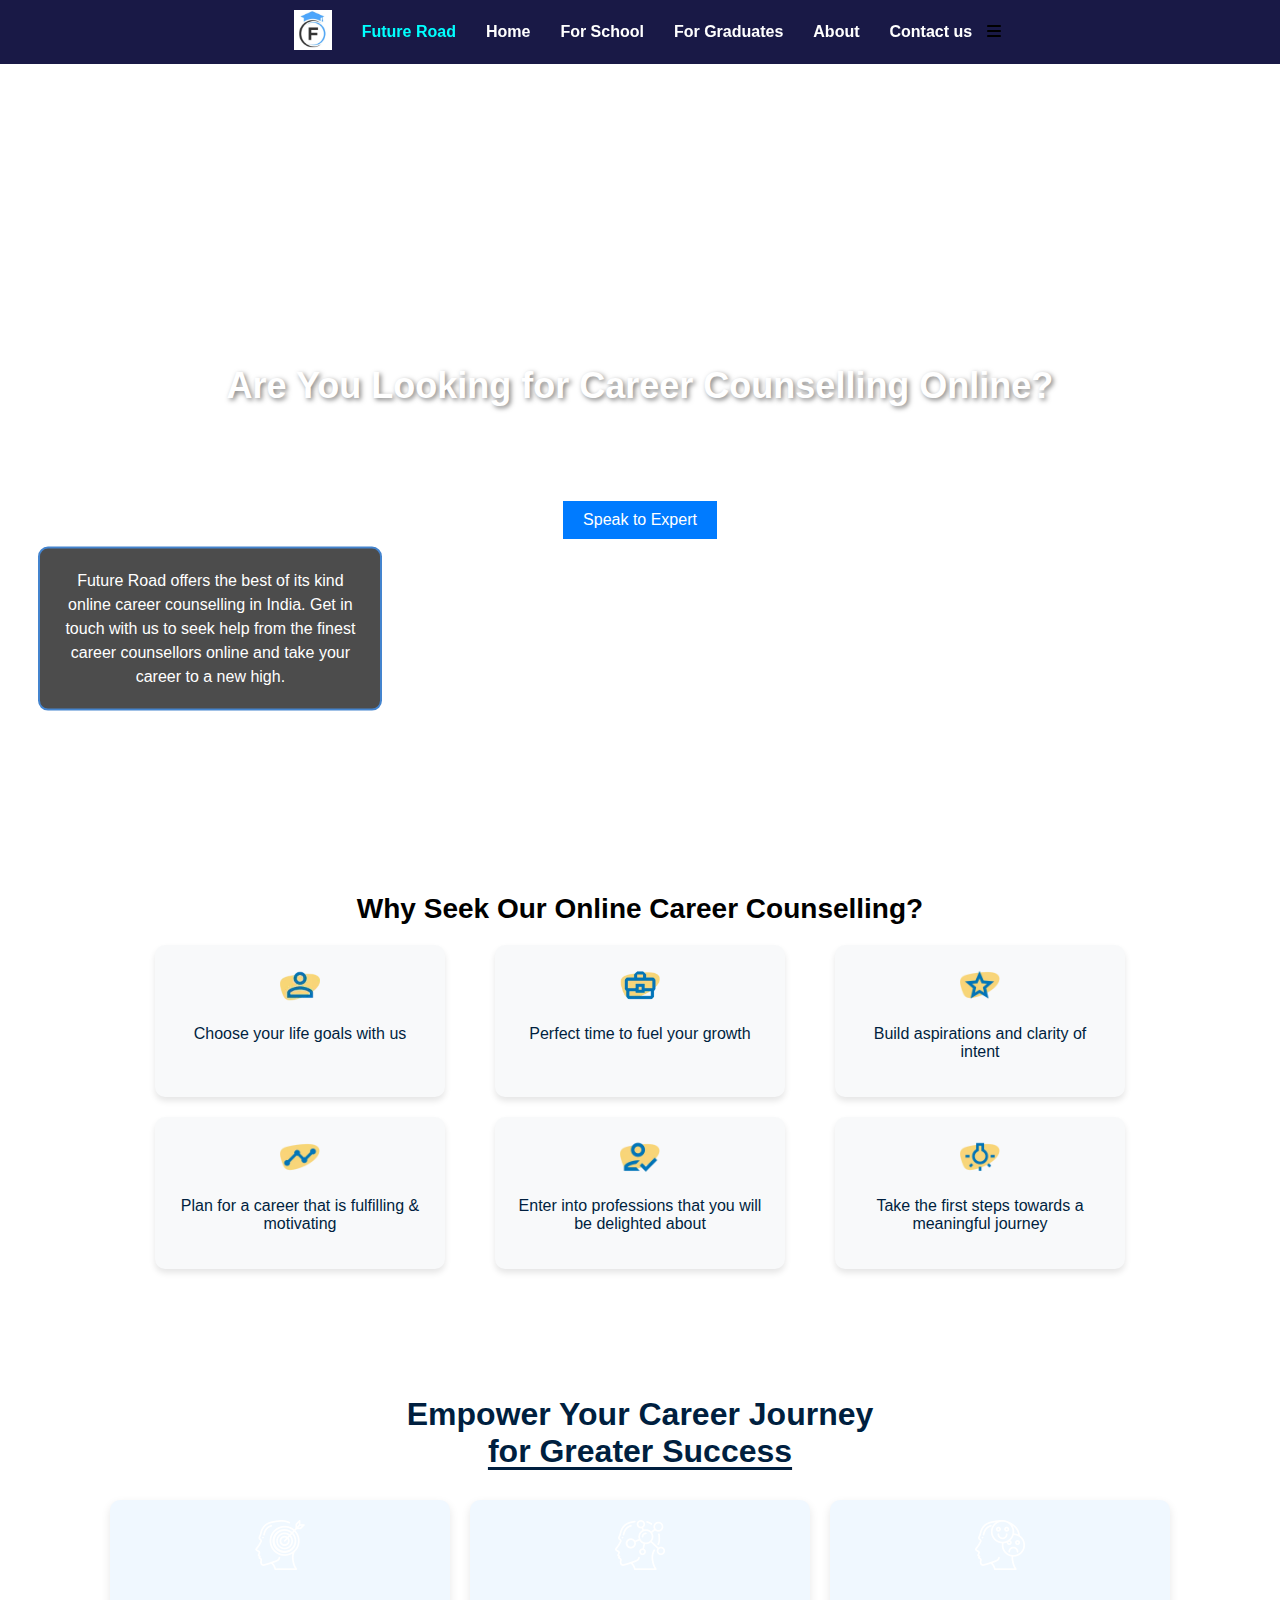
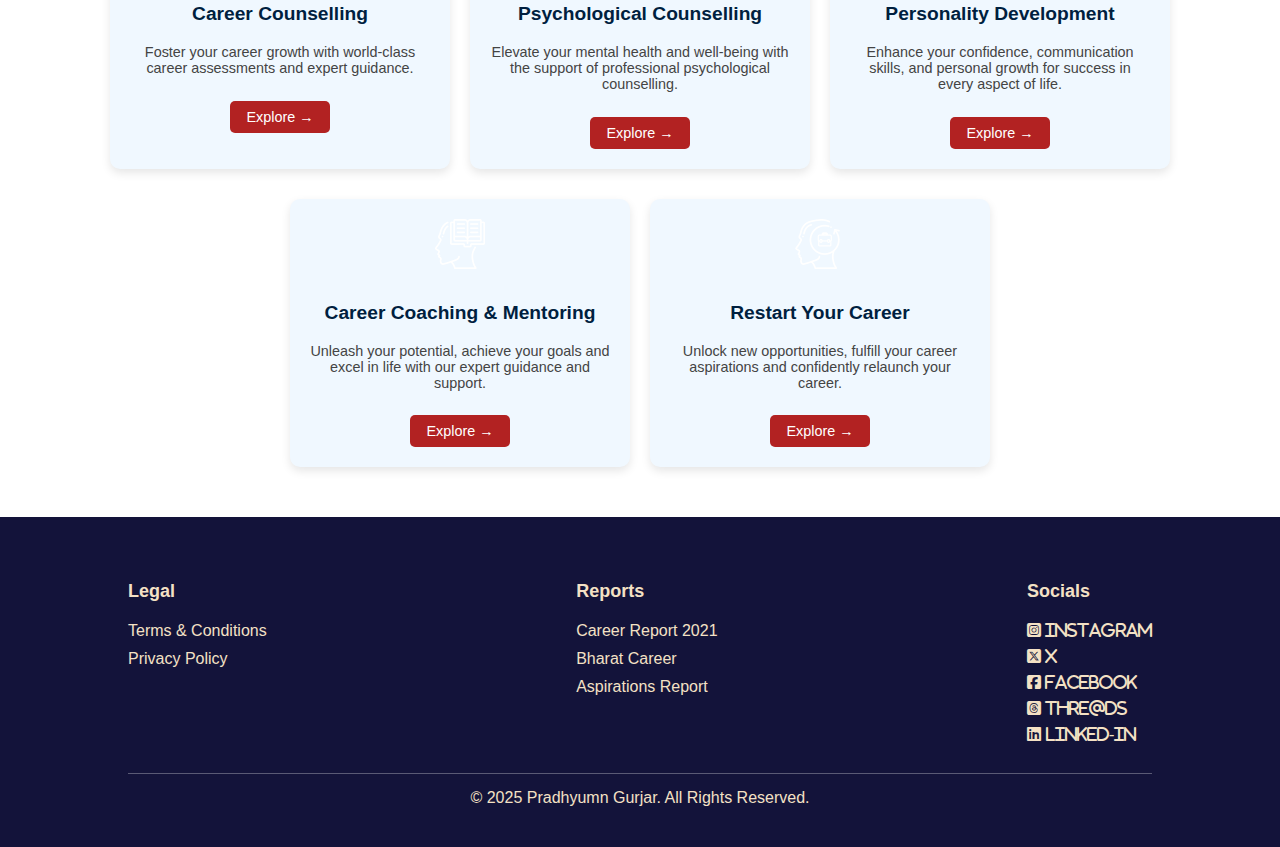
==== index.html @ 60a241d2 "updated for media query" ====
<!-- Homepage.html -->
<!DOCTYPE html>
<html lang="en">
<head>
    <meta charset="UTF-8">
    <meta name="viewport" content="width=device-width, initial-scale=1.0">
    <title>Home</title>
    <link rel="stylesheet" href="index.css">
    <link rel="stylesheet" href="https://cdnjs.cloudflare.com/ajax/libs/font-awesome/6.7.2/css/all.min.css" integrity="sha512-Evv84Mr4kqVGRNSgIGL/F/aIDqQb7xQ2vcrdIwxfjThSH8CSR7PBEakCr51Ck+w+/U6swU2Im1vVX0SVk9ABhg==" crossorigin="anonymous" referrerpolicy="no-referrer" />
  
</head>
<body>
    <header>
    <nav>
        <ul class="nav-links">
            <li><img src="./logo.png" alt="logo" style="height: 40px;"></li>
            <li style="color: cyan; font-weight: 600;">Future Road</li>
            <li><a href="index.html">Home</a></li>
            <li><a href="For_School.html">For School</a></li>
            <li><a href="For_Graduates.html">For Graduates</a></li>
            <li><a href="About.html">About</a></li>
            <li><a href="./Contact_us.html">Contact us</a></li>
            <div class="special label">
                <i class="fa-solid fa-bars"></i>
        
            </div>
            <!-- <li style="color: yellow;"><a href="./Enquiry.html">Enquiry</a></li> -->
        </ul>
    </nav>
</header>

<main>
    <div class="hero">
        <div>
            <h1>Are You Looking for Career Counselling Online?</h1>
            <p>Get in touch with expert career counselors and take your career to the next level.</p>
            <button>Speak to Expert</button>
            <div class="d1">Future Road offers the best of its kind online career counselling in India. Get in touch with us to seek help from the finest career counsellors online and take your career to a new high.</div>
        </div>
        </div>

    </div>
    <div class="features">
        <h2>Why Seek Our Online Career Counselling?</h2>
    
        <div class="F1">
            <div class="row">
                <div class="feature" >
                    <img src="./goal.webp" alt="career goal" style="height: 40px;" >
                    <p>Choose your life goals with us</p>
                </div>
                <div class="feature">
                    <img src="./fuel.webp" alt="fuel" style="height: 40px;">
                    <p>Perfect time to fuel your growth</p>
                </div>
                <div class="feature">
                    <img src="./aspirations.webp" alt="aspirations" style="height: 40px;">
                    <p>Build aspirations and clarity of intent</p>
                </div>
            </div>
            <div class="row">
                <div class="feature">
                    <img src="./plan.webp" alt="career plan" style="height: 40px;">
                    <p>Plan for a career that is fulfilling & motivating</p>
                </div>
                <div class="feature">
                    <img src="./profession.webp" alt="profession" style="height: 40px;">
                    <p>Enter into professions that you will be delighted about</p>
                </div>
                <div class="feature">
                    <img src="./light.webp" alt="light" style="height: 40px;">
                    <p>Take the first steps towards a meaningful journey</p>
                </div>
            </div>
        </div>
        
            
        </div>        
    </div>
    <div class="career-section">
        <h2>Empower Your Career Journey <br> <span>for Greater Success</span></h2>
    
        <div class="career-cards">
            <div class="card">
                <img src="./counsel.webp" alt="Career Counselling">
                <h3>Career Counselling</h3>
                <p>Foster your career growth with world-class career assessments and expert guidance.</p>
                <button>Explore →</button>
            </div>
            <div class="card">
                <img src="./Pschyo.webp" alt="Psychological Counselling">
                <h3>Psychological Counselling</h3>
                <p>Elevate your mental health and well-being with the support of professional psychological counselling.</p>
                <button>Explore →</button>
            </div>
            <div class="card">
                <img src="./personality.webp" alt="Personality Development">
                <h3>Personality Development</h3>
                <p>Enhance your confidence, communication skills, and personal growth for success in every aspect of life.</p>
                <button>Explore →</button>
            </div>
        </div>
    
        <div class="career-cards">
            <div class="card">
                <img src="./coaching.webp" alt="Career Coaching & Mentoring">
                <h3>Career Coaching & Mentoring</h3>
                <p>Unleash your potential, achieve your goals and excel in life with our expert guidance and support.</p>
                <button>Explore →</button>
            </div>
            <div class="card">
                <img src="./Restart.webp" alt="Restart Your Career">
                <h3>Restart Your Career</h3>
                <p>Unlock new opportunities, fulfill your career aspirations and confidently relaunch your career.</p>
                <button>Explore →</button>
            </div>
        </div>
    </div>
    
</main>
<!-- footer -->
<footer>
    <footer class="footer">
        <div class="footer-container">
            <div class="footer-section">
                <h4>Legal</h4>
                <a href="#">Terms & Conditions</a>
                <a href="#">Privacy Policy</a>
            </div>
            <div class="footer-section">
                <h4>Reports</h4>
                <a href="#">Career Report 2021</a>
                <a href="#">Bharat Career</a>
                <a href="#">Aspirations Report</a>
            </div>
            <div class="footer-section">
                <h4>Socials</h4>
                <div class="social-icons">
                    <i class="fa-brands fa-square-instagram" ><a href="https://www.instagram.com"> Instagram</a></i>           
                        <i class="fa-brands fa-square-x-twitter"> <a href="https://x.com"> X</a></i>
                        <i class="fa-brands fa-square-facebook">  <a href="https://www.facebook.com"> Facebook</a></i>        
                        <i class="fa-brands fa-square-threads">  <a href="https://www.threads.net"> Thre@ds</a></i> 
                        <i class="fa-brands fa-linkedin"> <a href="https://www.linkedin.com"> Linked-in</a></i>
                </div>
            </div>
        </div>
        
        <div class="footer-copyright">
            © 2025 Pradhyumn Gurjar. All Rights Reserved.
        </div>
    
    </footer>
</body>
</html>
---- index.css ----
body {
    margin: 0;
    font-family: Arial, sans-serif;
    overflow-x: hidden;
}
nav {
    background: rgba(0, 0, 50, 0.9);
    padding: 10px 0;
    position: fixed;
    top: 0;
    width: 100%;
    z-index: 1000;
}
.nav-links {
    display: flex;
    justify-content: center;
    align-items: center;
    list-style: none;
    padding: 0;
    margin: 0;
}
.nav-links li {
    margin: 0 15px;
}
.nav-links li a {
    color: white;
    text-decoration: none;
    font-weight: bold;
    transition: 0.3s;
}
.nav-links li a:hover {
    color: cyan;
}
.hero {
    position: relative;
    background: url('./front.jpg') no-repeat center center/cover;
    height: 80vh;
    display: flex;
    align-items: center;
    justify-content: center;
    color: white;
    text-align: center;
    padding: 20px;
    margin-top: 60px;
}
.hero h1 {
    font-size: 36px;
    text-shadow: 2px 2px 5px rgba(0, 0, 0, 0.5);
}
.hero p {
    font-size: 18px;
    max-width: 600px;
}
.hero button {
    background-color: #007bff;
    color: white;
    padding: 10px 20px;
    border: none;
    cursor: pointer;
    font-size: 16px;
    margin-top: 10px;
    transition: 0.3s;
}
.hero button:hover {
    background-color: #339c5f;
}

.d1{
    position: absolute;
    z-index: 1;
            left: 3%;
            top: 50%;
            transform: translateY(65%);
            width: 300px;
            background: rgba(0, 0, 0, 0.7);
            color: white;
            padding: 20px;
            border-radius: 10px;
            border: 2px solid rgb(68, 132, 206);
            text-align: center;
            font-size: 16px;
            line-height: 1.5;
}
.features {
    text-align: center;
    padding: 50px 20px;
}
.features h2 {
    font-size: 28px;
    margin-bottom: 20px;
}
.features .feature-items {
    display: flex;
    justify-content: center;
    gap: 20px;
    flex-wrap: wrap;
}
.features .feature {
    width: 250px;
    padding: 20px;
    border-radius: 10px;
    background: #f8f9fa;
    box-shadow: 0px 4px 6px rgba(0, 0, 0, 0.1);
    transition: transform 0.3s;
}
.features .feature:hover {
    transform: scale(1.05);
}

.F1 {
    display: flex;
    justify-content: space-evenly;
    flex-direction: column;
    align-items: center;
    gap: 20px;
    background: white;
    top: auto;
}

.row {
    display: flex;
    justify-content: center;
    gap: 50px; /* Adjust spacing between items */
}

.feature {
    text-align: center;
    max-width: 250px; /* Prevents too wide content */
    color: #001F3F;
}
.career-section {
    text-align: center;
    padding: 50px 20px;
}

.career-section h2 {
    font-size: 2rem;
    font-weight: bold;
    color: #001F3F;
}

.career-section h2 span {
    text-decoration: underline;
    text-decoration-thickness: 3px;
    text-underline-offset: 5px;
    color: #001F3F;
}

.career-cards {
    display: flex;
    justify-content: center;
    gap: 20px;
    margin-top: 30px;
}

.card {
    background-color: #F0F8FF;
    padding: 20px;
    width: 300px;
    text-align: center;
    border-radius: 10px;
    box-shadow: 0px 4px 10px rgba(0, 0, 0, 0.1);
}

.card img {
    height: 50px;
    margin-bottom: 10px;
    color: #001F3F;
}

.card h3 {
    font-size: 1.2rem;
    font-weight: bold;
    color: #001F3F;
}

.card p {
    font-size: 0.9rem;
    color: #444;
}

.card button {
    background-color: #B22222;
    color: white;
    padding: 8px 16px;
    border: none;
    border-radius: 5px;
    margin-top: 10px;
    cursor: pointer;
    font-size: 0.9rem;
}

.card button:hover {
    background-color: #8B0000;
}




.footer {
    background-color: #13133a;
    color: #f4e1c5;
    padding: 40px 10%;
    font-size: 16px;
    display: flex;
    flex-direction: column;
    justify-content: space-between; /* Ensures proper spacing */
    min-height: 250px; /* Adjust as needed */
}

.footer-container {
    display: flex;
    justify-content: space-between;
    align-items: flex-start;
}

.footer-section {
    display: flex;
    flex-direction: column;
    gap: 10px;
}

.footer-section h4 {
    font-size: 18px;
    font-weight: bold;
    margin-bottom: 10px;
}

.footer-section a {
    text-decoration: none;
    color: #f4e1c5;
}

.footer-section a:hover {
    text-decoration: underline;
}

/* Social Icons Styling */
.social-icons {
    display: flex;
    flex-direction: column;
    gap: 10px;
}

.social-icons img {
    width: 25px;
    height: 25px;
    filter: brightness(0) invert(1);
}

/* Fix for Copyright Alignment */
.footer-copyright {
    text-align: center;
    margin-top: auto; /* Pushes it to the bottom */
    padding-top: 15px;
    border-top: 1px solid rgba(255, 255, 255, 0.3);
}


/* for making website for mobile view */
@media(max-width:430px){
    #nav ul{
        display: none;
        
    }
    }
    /* for min width for tablet  */
    @media(min-width:431px) and (max-width:768px){
        
    #nav ul{
        display: none;
    }
    
    }
    
    #check:checked~#headpart nav ul {
        display: block;
    
        line-height: 50px;
    }
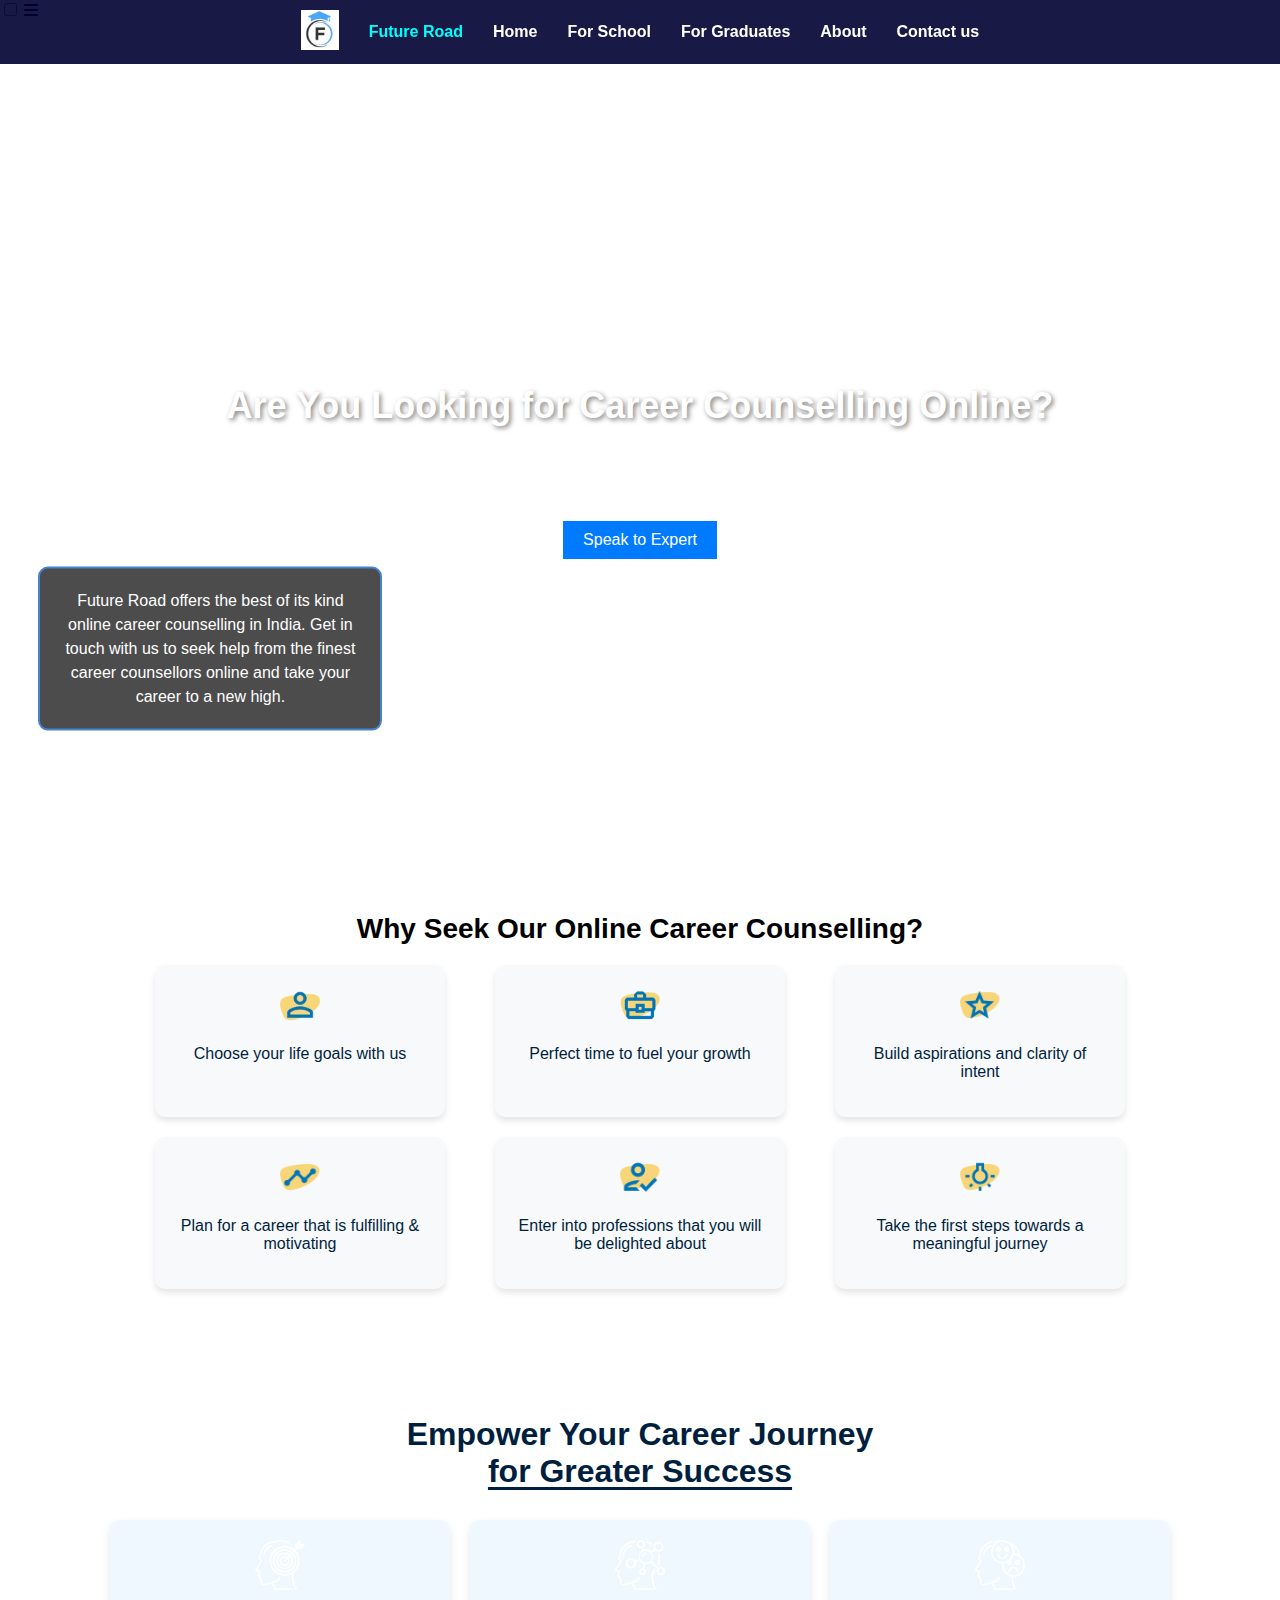
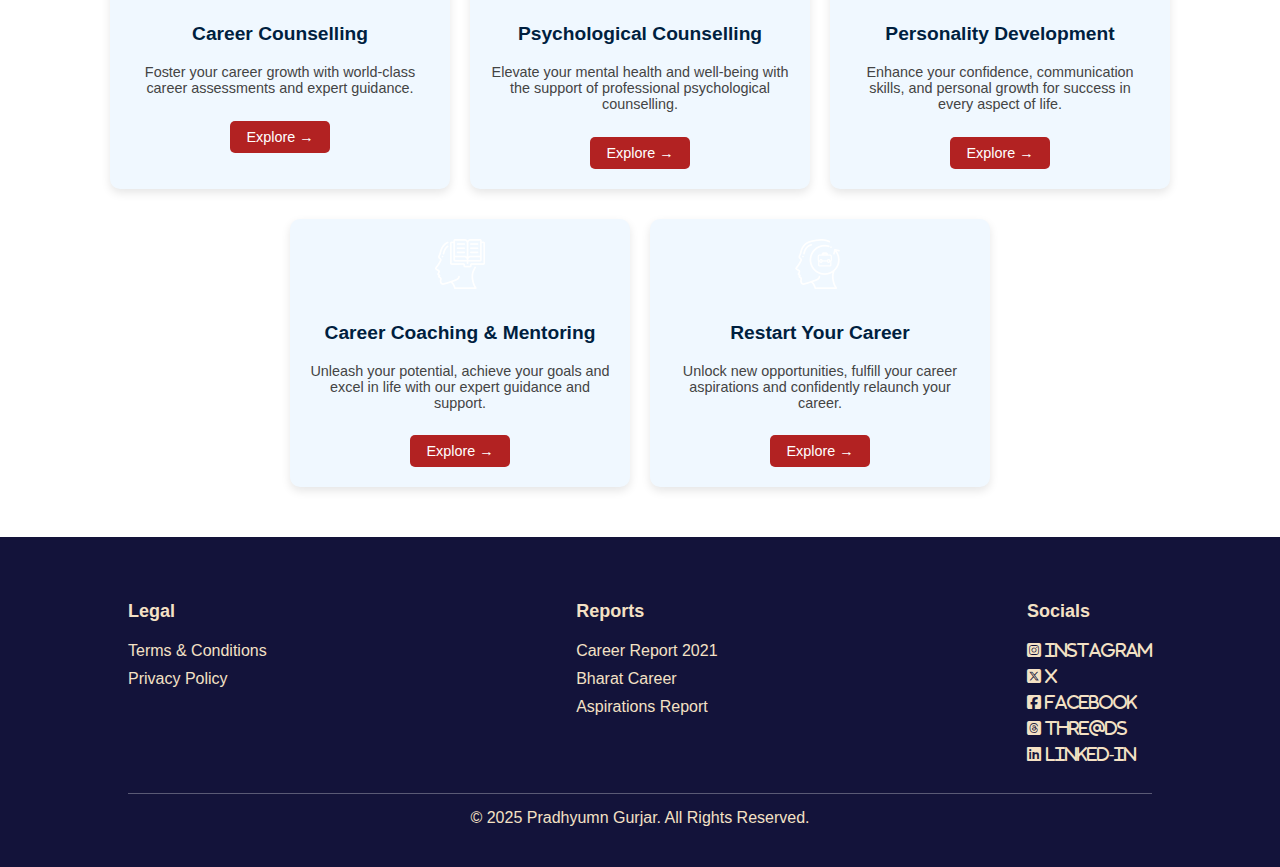
==== commit 84bfc09b: "footer updated" ====
--- a/index.html
+++ b/index.html
@@ -10,6 +10,11 @@
   
 </head>
 <body>
+    <div id="label">
+        <input id="checkbox" type="checkbox" >
+        <i id="bars" class="fa-solid fa-bars"></i>
+    </div>
+  
     <header>
     <nav>
         <ul class="nav-links">
@@ -20,11 +25,7 @@
             <li><a href="For_Graduates.html">For Graduates</a></li>
             <li><a href="About.html">About</a></li>
             <li><a href="./Contact_us.html">Contact us</a></li>
-            <div class="special label">
-                <i class="fa-solid fa-bars"></i>
-        
-            </div>
-            <!-- <li style="color: yellow;"><a href="./Enquiry.html">Enquiry</a></li> -->
+           
         </ul>
     </nav>
 </header>
@@ -140,8 +141,8 @@
                         <i class="fa-brands fa-square-x-twitter"> <a href="https://x.com"> X</a></i>
                         <i class="fa-brands fa-square-facebook">  <a href="https://www.facebook.com"> Facebook</a></i>        
                         <i class="fa-brands fa-square-threads">  <a href="https://www.threads.net"> Thre@ds</a></i> 
-                        <i class="fa-brands fa-linkedin"> <a href="https://www.linkedin.com"> Linked-in</a></i>
-                </div>
+                        <i class="fa-brands fa-linkedin"> <a href="https://www.linkedin.com"> Linked-in</a></i>                
+                    </div>
             </div>
         </div>
         
--- a/index.css
+++ b/index.css
@@ -259,9 +259,24 @@
 
 /* for making website for mobile view */
 @media(max-width:430px){
-    #nav ul{
+    #nav ul li {
         display: none;
         
+    }
+    #bars{
+        display: block;
+        position: absolute;
+        top: 5%;
+        right: 5%;
+        font-size: 30px;
+        z-index: 2000;
+    }
+    #check:checked~#headpart nav ul {
+        display: block;
+        width:100% ;
+        left: 30%;
+        top: 50px;
+        line-height: 50px;
     }
     }
     /* for min width for tablet  */
@@ -273,9 +288,5 @@
     
     }
     
-    #check:checked~#headpart nav ul {
-        display: block;
     
-        line-height: 50px;
-    }
-
+
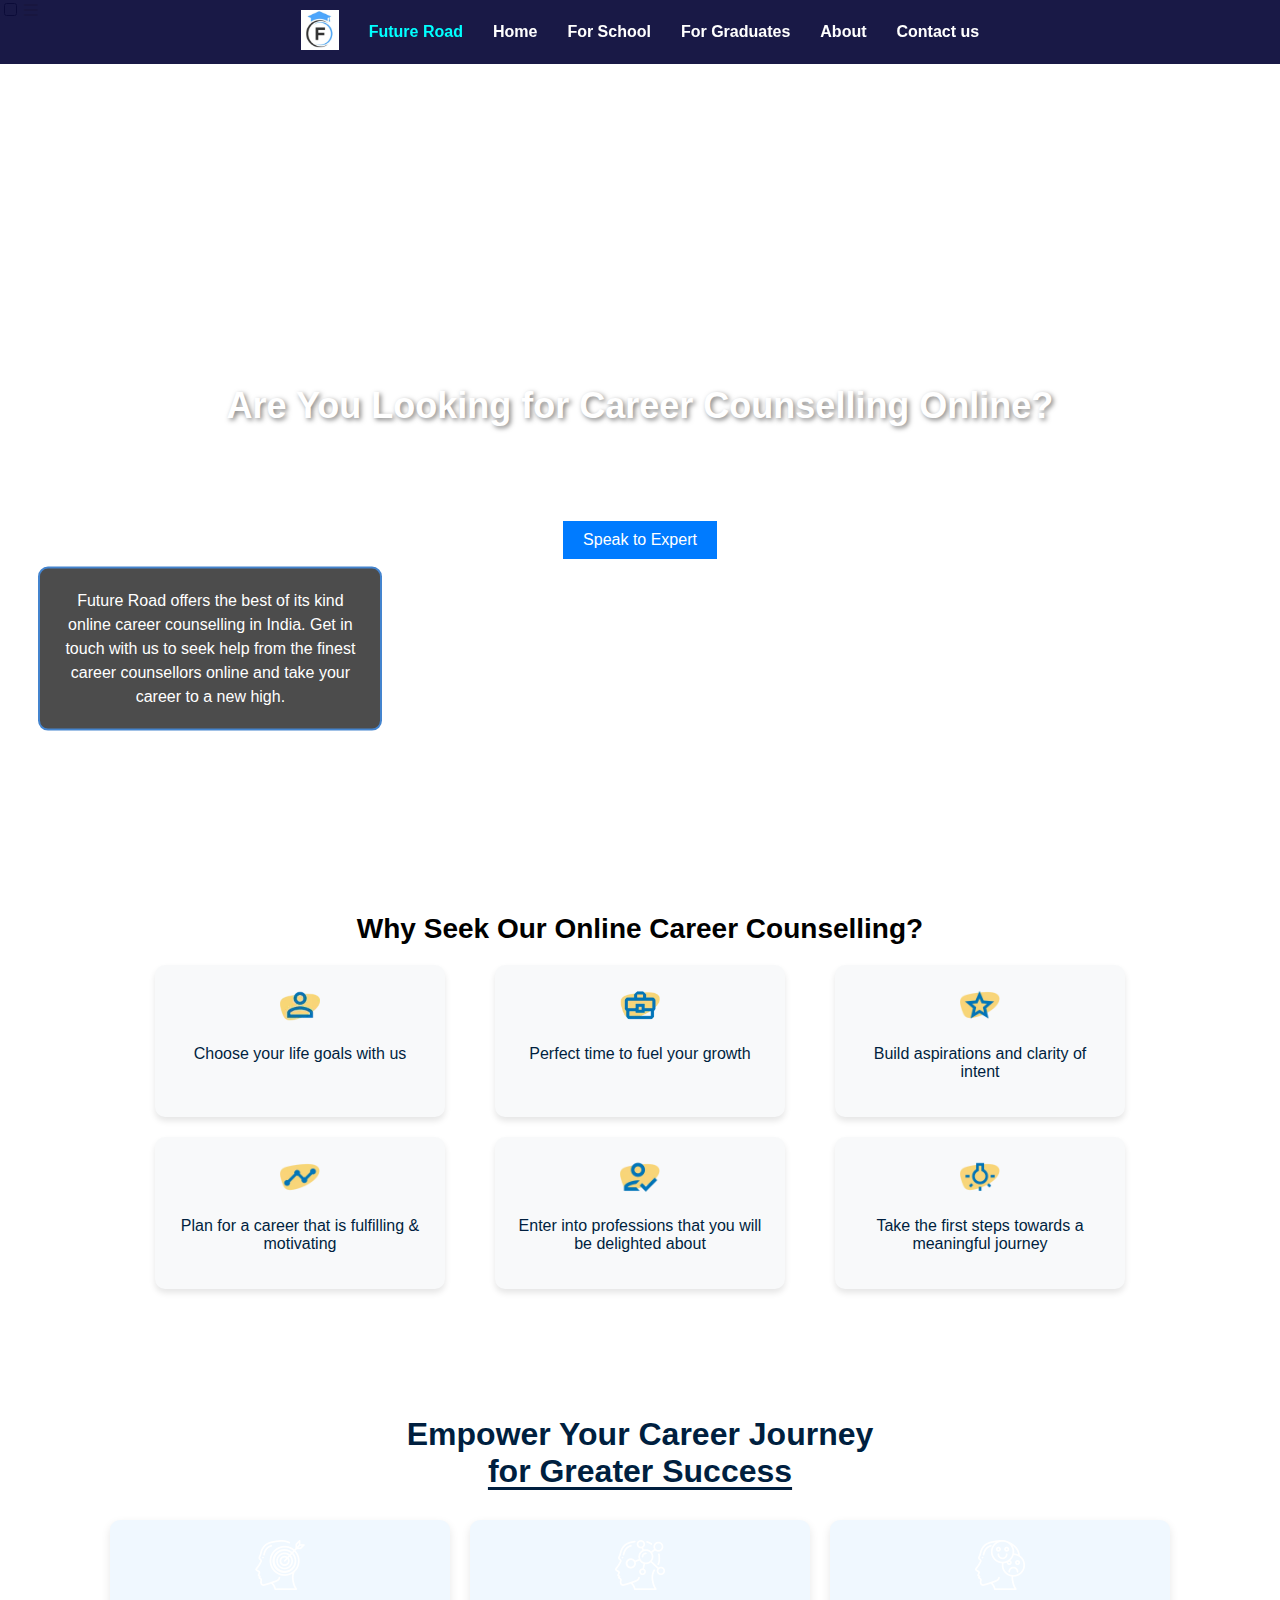
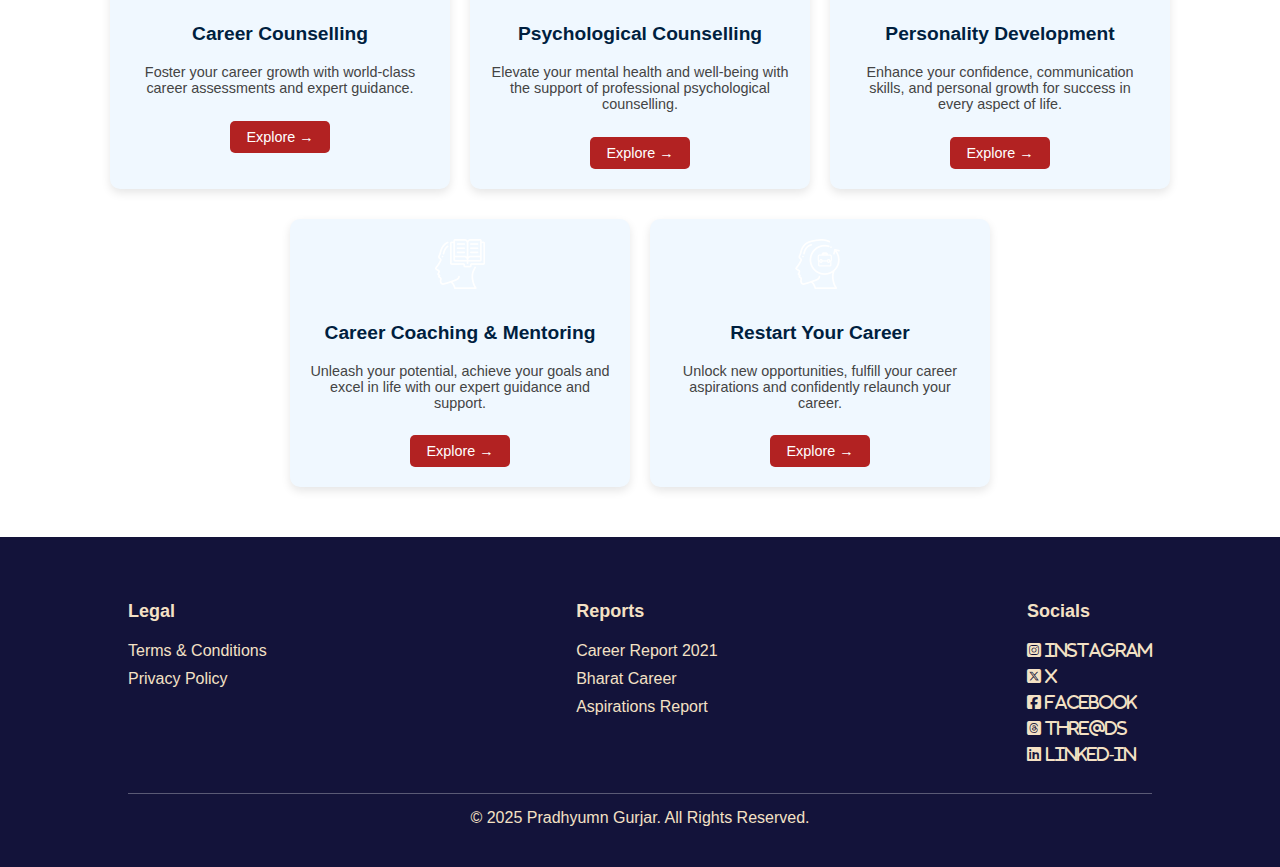
==== commit 3c88be63: "media query" ====
--- a/index.html
+++ b/index.html
@@ -11,8 +11,9 @@
 </head>
 <body>
     <div id="label">
+    
         <input id="checkbox" type="checkbox" >
-        <i id="bars" class="fa-solid fa-bars"></i>
+        <i id="bars" class="fa-solid fa-bars" style="color: wheat;"></i>
     </div>
   
     <header>
--- a/index.css
+++ b/index.css
@@ -259,10 +259,7 @@
 
 /* for making website for mobile view */
 @media(max-width:430px){
-    #nav ul li {
-        display: none;
-        
-    }
+   
     #bars{
         display: block;
         position: absolute;
@@ -270,6 +267,7 @@
         right: 5%;
         font-size: 30px;
         z-index: 2000;
+        color: wheat;
     }
     #check:checked~#headpart nav ul {
         display: block;
@@ -278,6 +276,9 @@
         top: 50px;
         line-height: 50px;
     }
+    .F1{
+        
+    }
     }
     /* for min width for tablet  */
     @media(min-width:431px) and (max-width:768px){
@@ -286,7 +287,8 @@
         display: none;
     }
     
-    }
-    
-    
-
+    
+    }
+    
+    
+
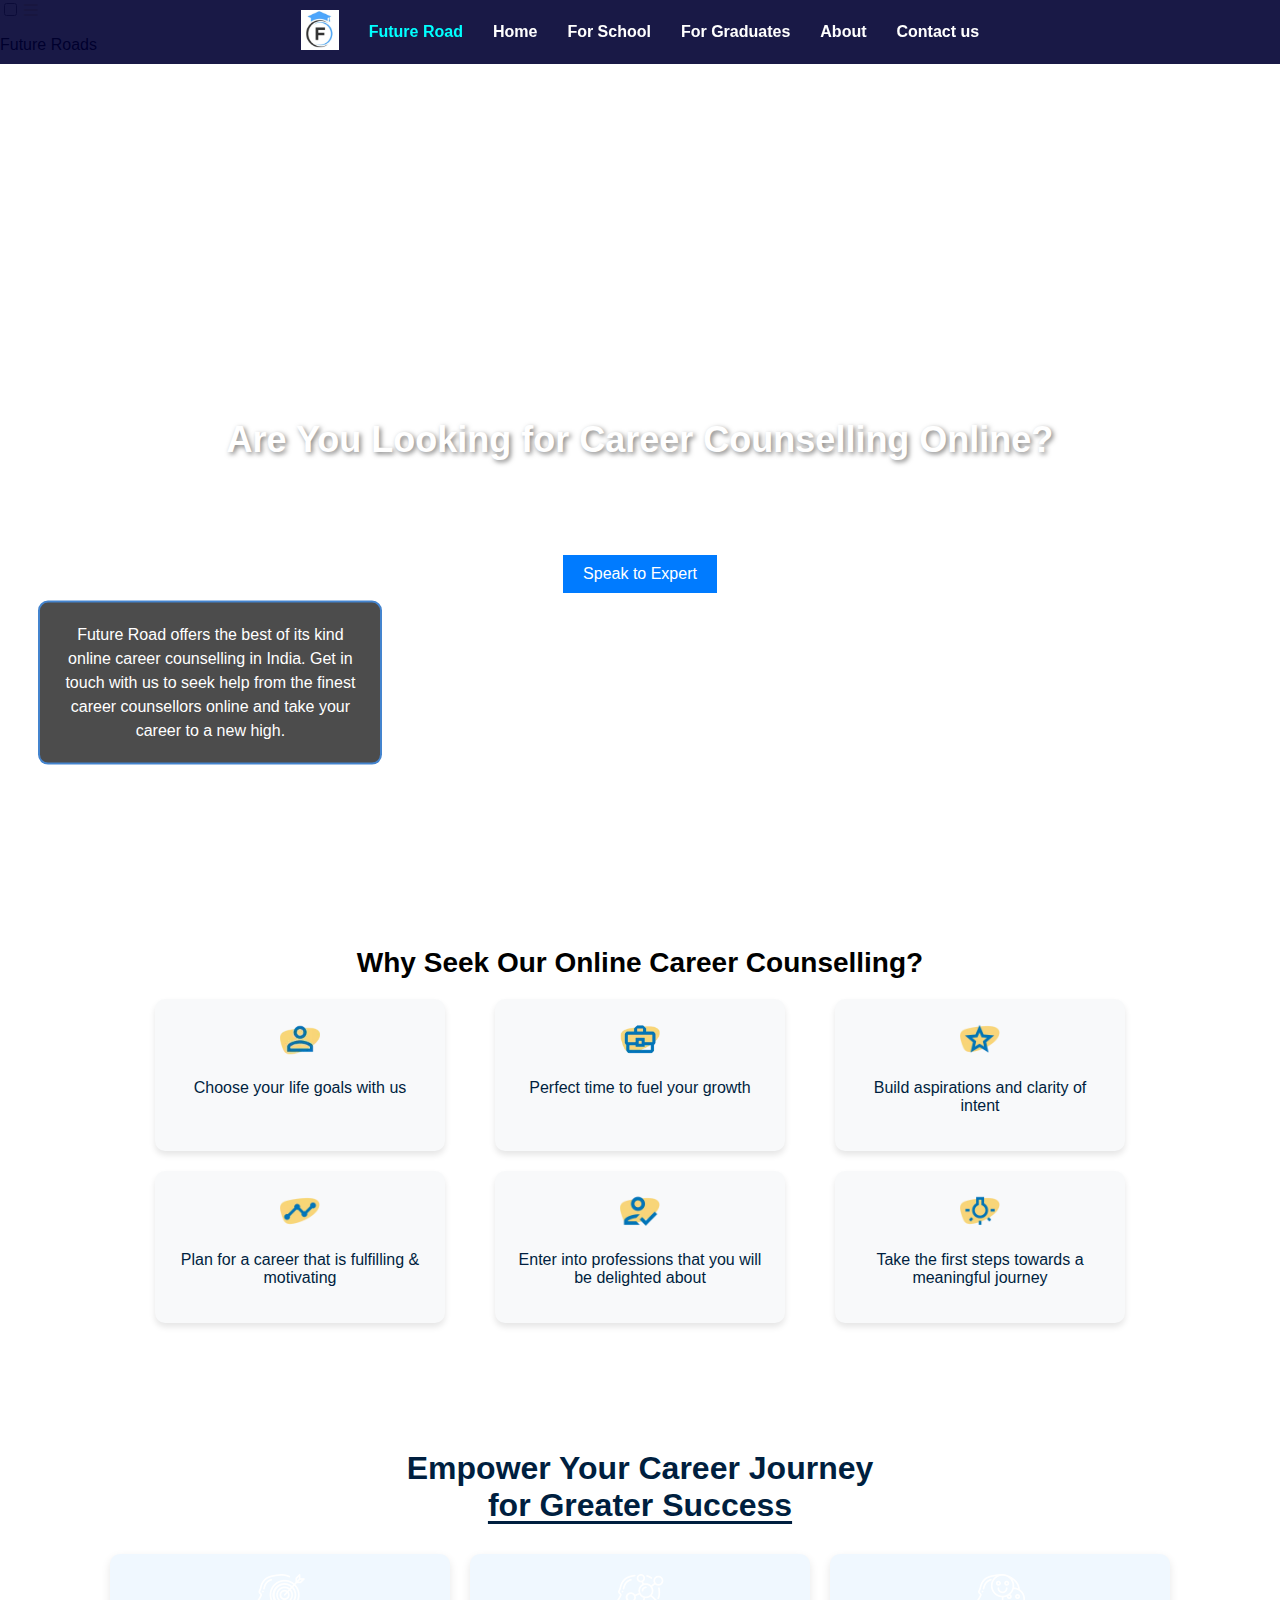
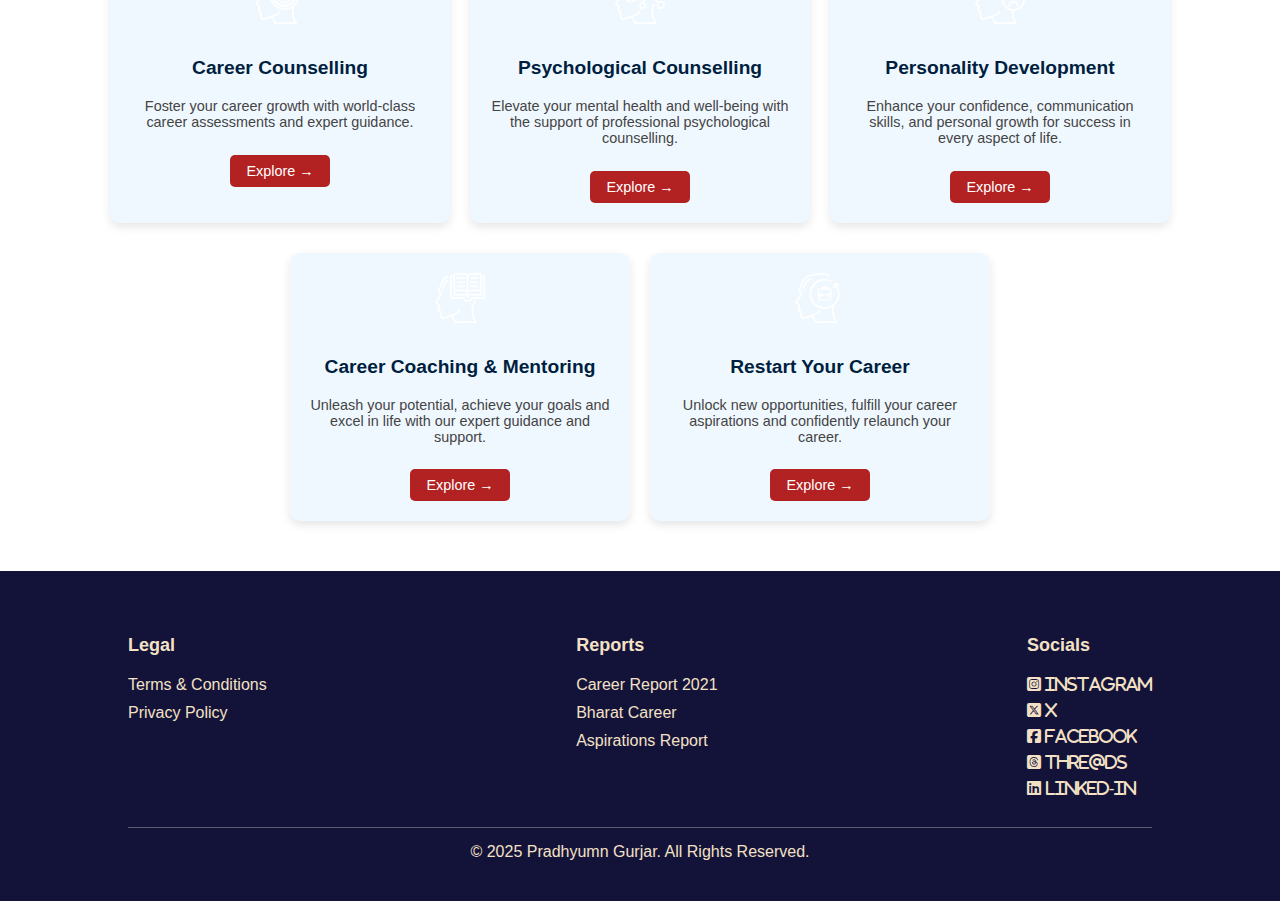
==== commit 79c2f76a: "media query" ====
--- a/index.html
+++ b/index.html
@@ -15,11 +15,12 @@
         <input id="checkbox" type="checkbox" >
         <i id="bars" class="fa-solid fa-bars" style="color: wheat;"></i>
     </div>
-  
+  <img class="logo" src="./logo.png" alt="logo">
+  <p> Future Roads</p>
     <header>
     <nav>
         <ul class="nav-links">
-            <li><img src="./logo.png" alt="logo" style="height: 40px;"></li>
+            <li><img src="./logo.png" alt="logo"></li>
             <li style="color: cyan; font-weight: 600;">Future Road</li>
             <li><a href="index.html">Home</a></li>
             <li><a href="For_School.html">For School</a></li>
--- a/index.css
+++ b/index.css
@@ -2,6 +2,9 @@
     margin: 0;
     font-family: Arial, sans-serif;
     overflow-x: hidden;
+}
+.logo{
+    display: none;
 }
 nav {
     background: rgba(0, 0, 50, 0.9);
@@ -21,6 +24,9 @@
 }
 .nav-links li {
     margin: 0 15px;
+}
+.nav-links img {
+    height: 40px;
 }
 .nav-links li a {
     color: white;
@@ -66,8 +72,8 @@
 }
 
 .d1{
-    position: absolute;
-    z-index: 1;
+            position: absolute;
+            z-index: 1;
             left: 3%;
             top: 50%;
             transform: translateY(65%);
@@ -259,7 +265,19 @@
 
 /* for making website for mobile view */
 @media(max-width:430px){
-   
+   .nav-links{
+    display: none;
+   }
+   .logo img{
+    display: block;
+    height: 40px;
+    width: 40px;
+    z-index: 1000;
+
+   }
+   .logo p{
+    
+   }
     #bars{
         display: block;
         position: absolute;
@@ -279,7 +297,38 @@
     .F1{
         
     }
-    }
+       
+    .hero{
+        position:fixed;
+        box-sizing: border-box;
+        position: relative;
+        background: url('./front.jpg') no-repeat center center/cover;
+        height: 80vh;
+    }
+    .hero p{
+        font-size: small;
+        
+    }
+    .d1{
+        width: 25%;
+        height: 15%;
+        font-size: x-small;
+        margin-top: 50px;
+        
+    }
+    .hero button{
+         font-size: x-small;
+         margin-right:100px ;
+    }
+
+    }
+
+
+
+
+
+
+
     /* for min width for tablet  */
     @media(min-width:431px) and (max-width:768px){
         
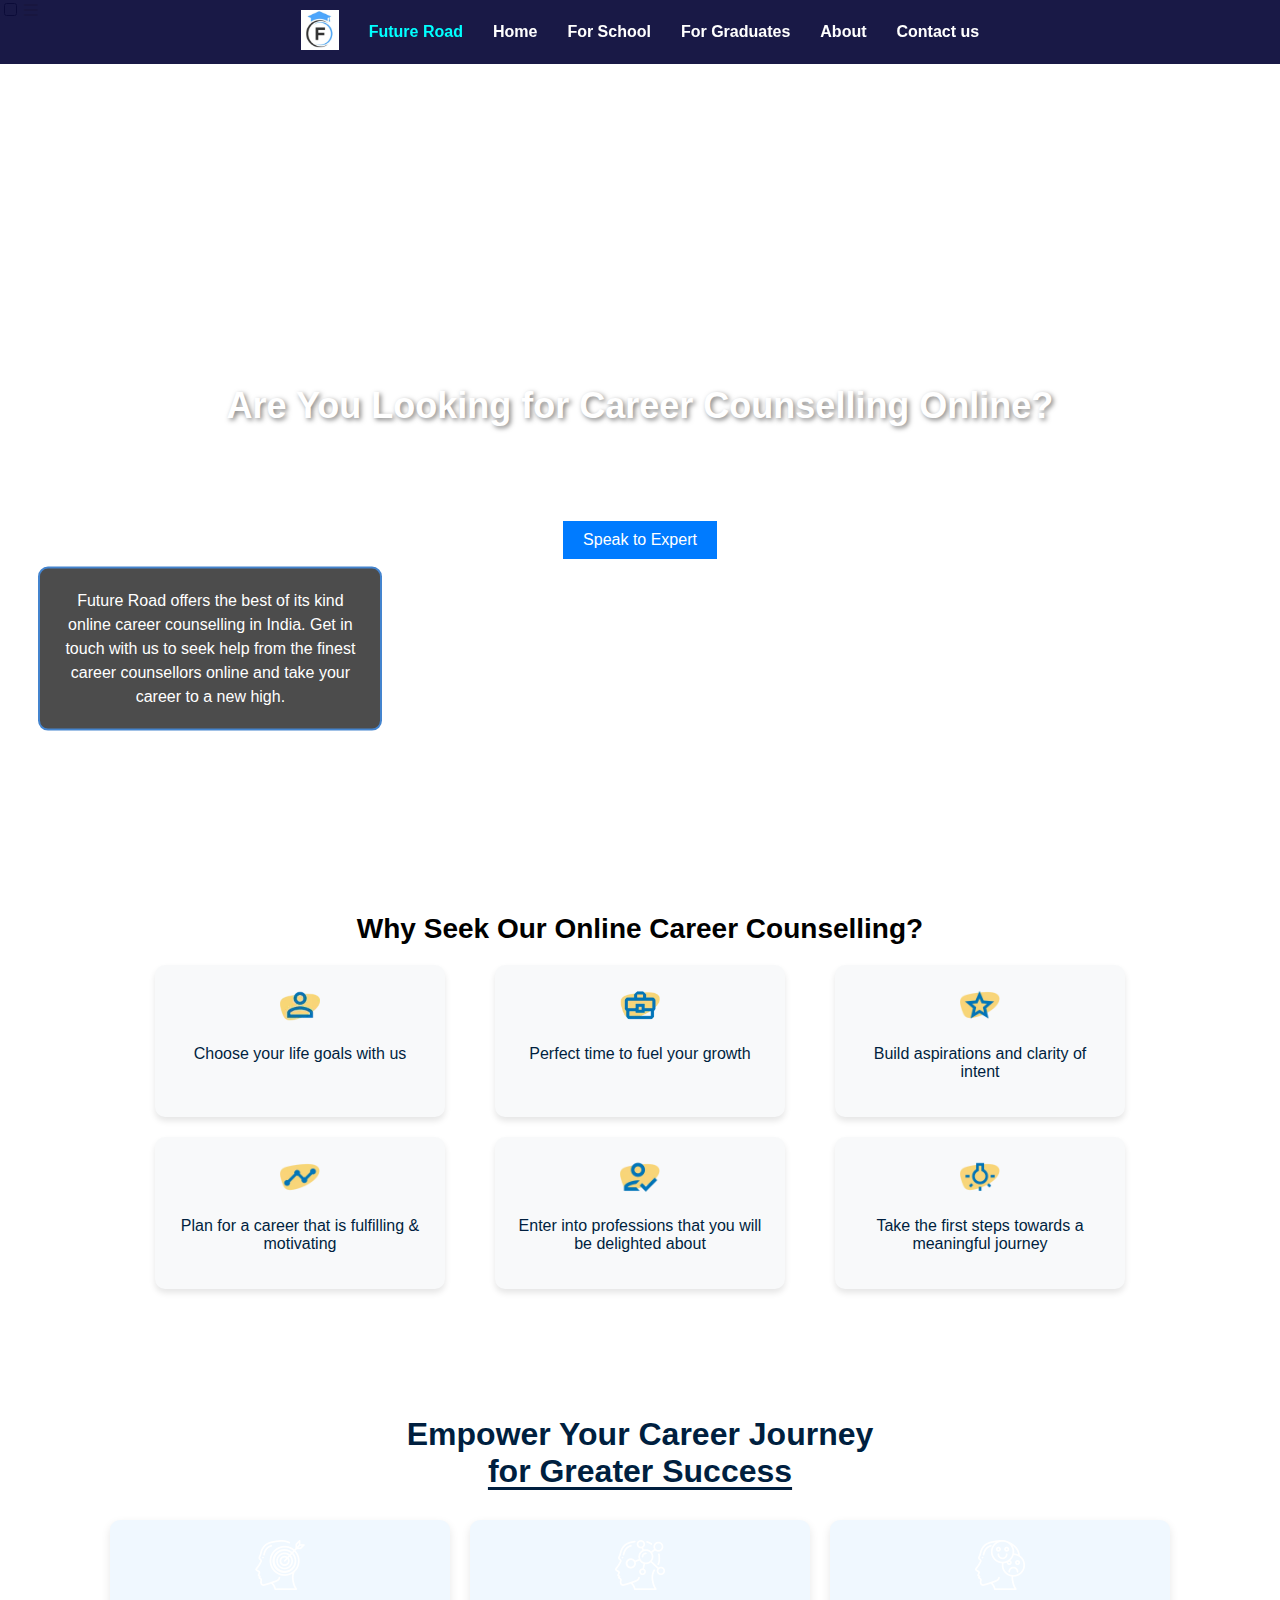
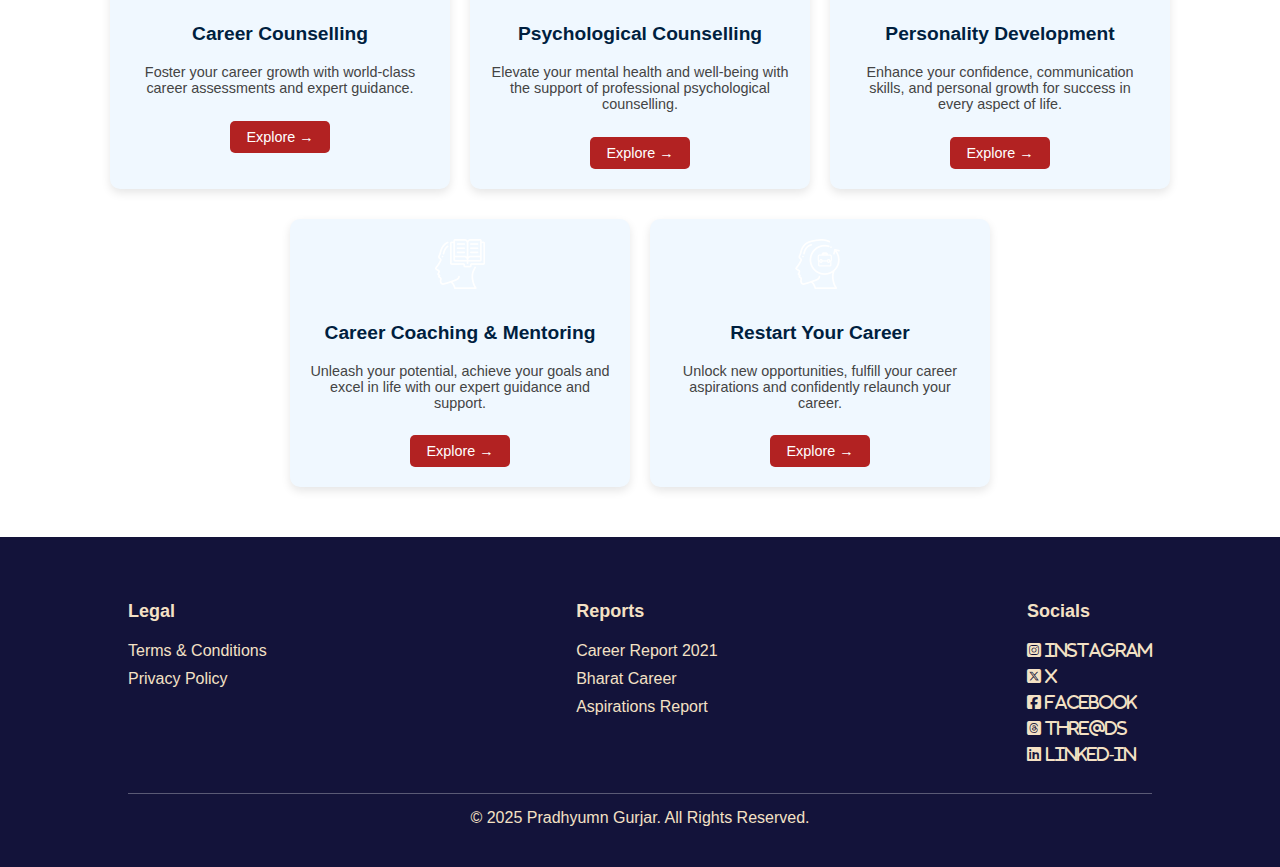
==== commit 1d45dd95: "media query" ====
--- a/index.html
+++ b/index.html
@@ -15,8 +15,9 @@
         <input id="checkbox" type="checkbox" >
         <i id="bars" class="fa-solid fa-bars" style="color: wheat;"></i>
     </div>
-  <img class="logo" src="./logo.png" alt="logo">
-  <p> Future Roads</p>
+    <div class="media"></div>
+  <!-- <img src="./logo.png" alt=""> -->
+  <!-- <p> Future Roads</p> -->
     <header>
     <nav>
         <ul class="nav-links">
--- a/index.css
+++ b/index.css
@@ -4,6 +4,9 @@
     overflow-x: hidden;
 }
 .logo{
+    display: none;
+}
+.logo img{
     display: none;
 }
 nav {
@@ -261,18 +264,99 @@
     padding-top: 15px;
     border-top: 1px solid rgba(255, 255, 255, 0.3);
 }
+.logo{
+    display: none;
+    z-index: -10000;
+}
 
 
 /* for making website for mobile view */
 @media(max-width:430px){
-   .nav-links{
+    @media screen and (max-width: 430px) {
+        .nav-links {
+            flex-direction: column;
+            text-align: center;
+        }
+    
+        .hero h1 {
+            font-size: 20px;
+        }
+    
+        button {
+            width: 100%;
+        }
+    }
+    .nav-links {
+        flex-direction: column;
+        text-align: center;
+    }
+
+    .hero h1 {
+        font-size: 20px;
+    }
+
+    button {
+        width: 100%;
+    }
+
+    .F1 .row {
+        flex-direction: column;
+        align-items: center;
+    }
+
+    .feature {
+        width: 100%;
+        text-align: center;
+    }
+    @media screen and (max-width: 430px) {
+        .career-section h2 {
+            font-size: 20px;
+            line-height: 1.4;
+        }
+    
+        .career-cards {
+            flex-direction: column;
+            align-items: center;
+        }
+    
+        .career-cards .card {
+            width: 90%;
+            text-align: center;
+            padding: 15px;
+        }
+    
+        .career-cards .card img {
+            width: 80px;
+            height: auto;
+        }
+    
+        .career-cards .card h3 {
+            font-size: 18px;
+        }
+    
+        .career-cards .card p {
+            font-size: 14px;
+        }
+    
+        .career-cards .card button {
+            width: 100%;
+            padding: 8px;
+        }
+    }
+    
+}
+
+    
+   /* .nav-links{
     display: none;
    }
-   .logo img{
-    display: block;
-    height: 40px;
-    width: 40px;
-    z-index: 1000;
+
+   .media img{
+        display: flex;
+        justify-content: center;
+        align-items: center;
+        height: 2px;
+        width: 2px;
 
    }
    .logo p{
@@ -317,11 +401,11 @@
         
     }
     .hero button{
-         font-size: x-small;
+         font-size: xx-small;
          margin-right:100px ;
-    }
-
-    }
+    } */
+
+    
 
 
 
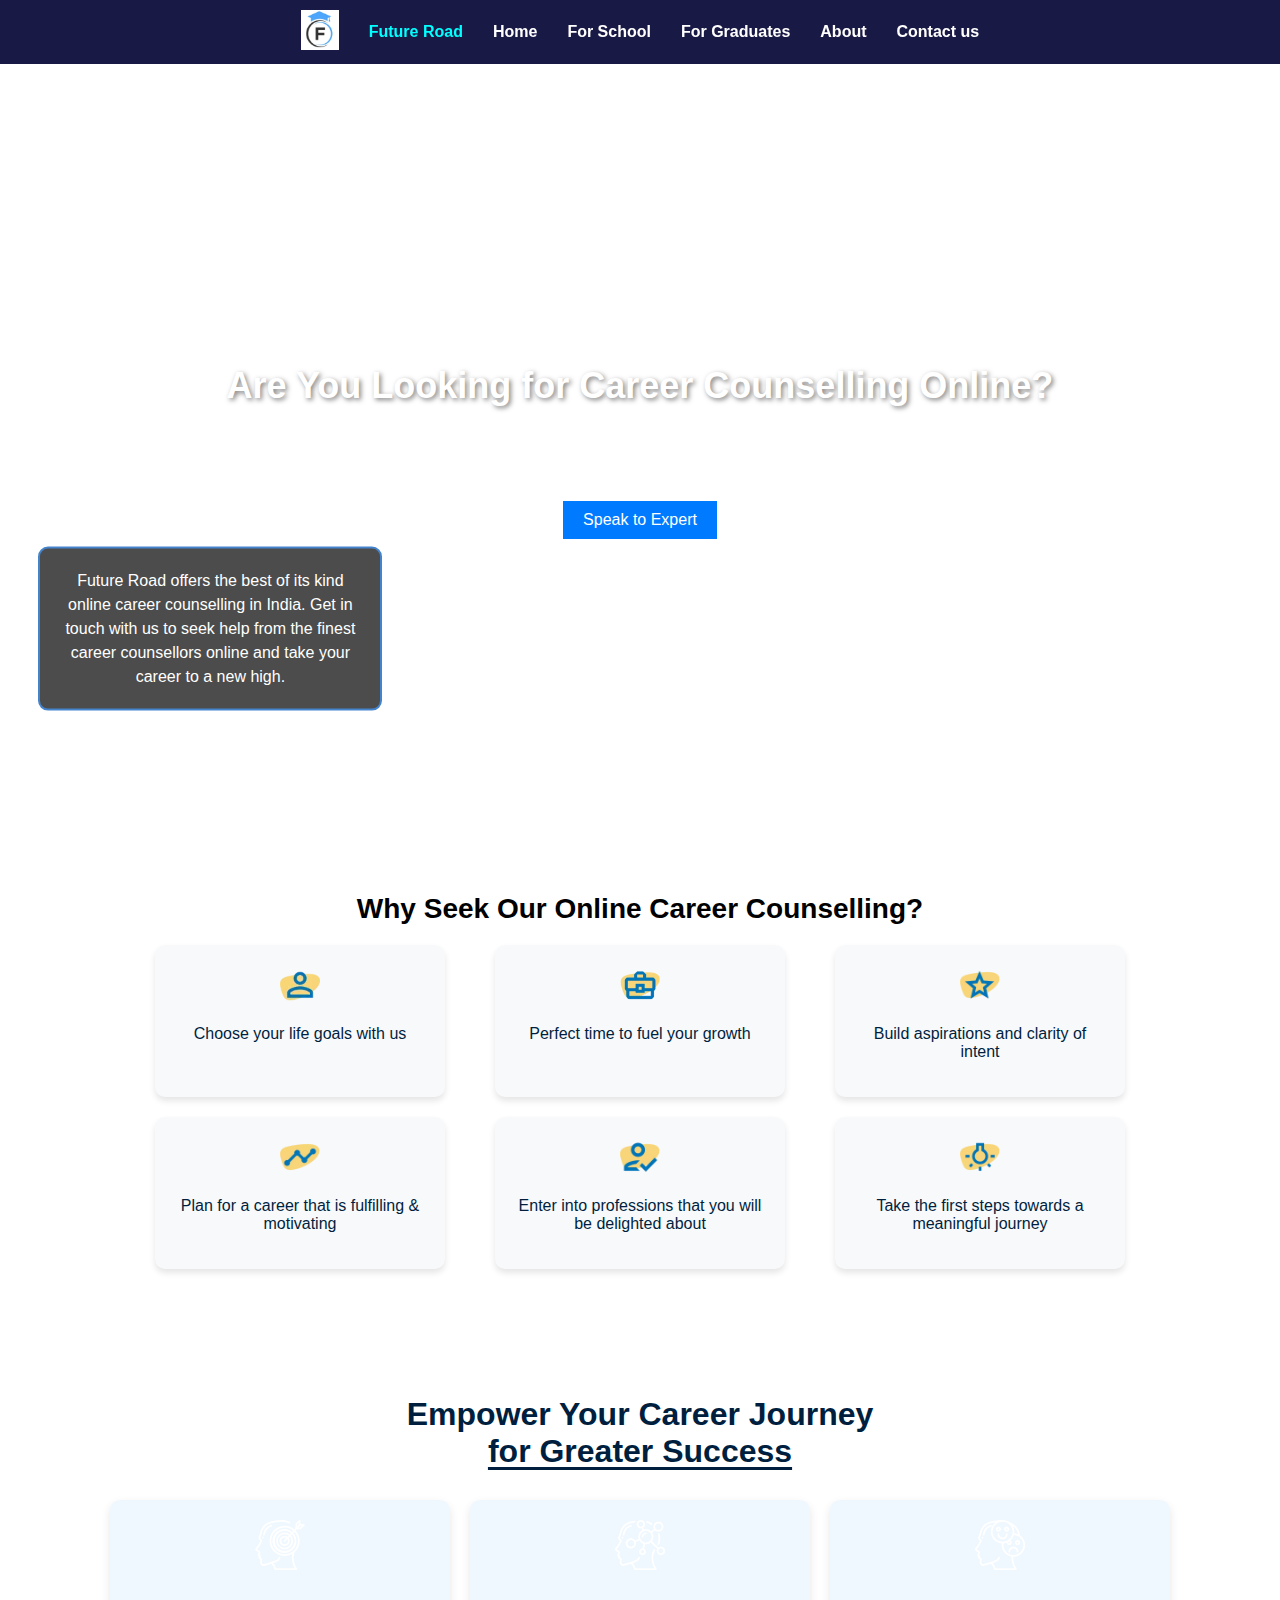
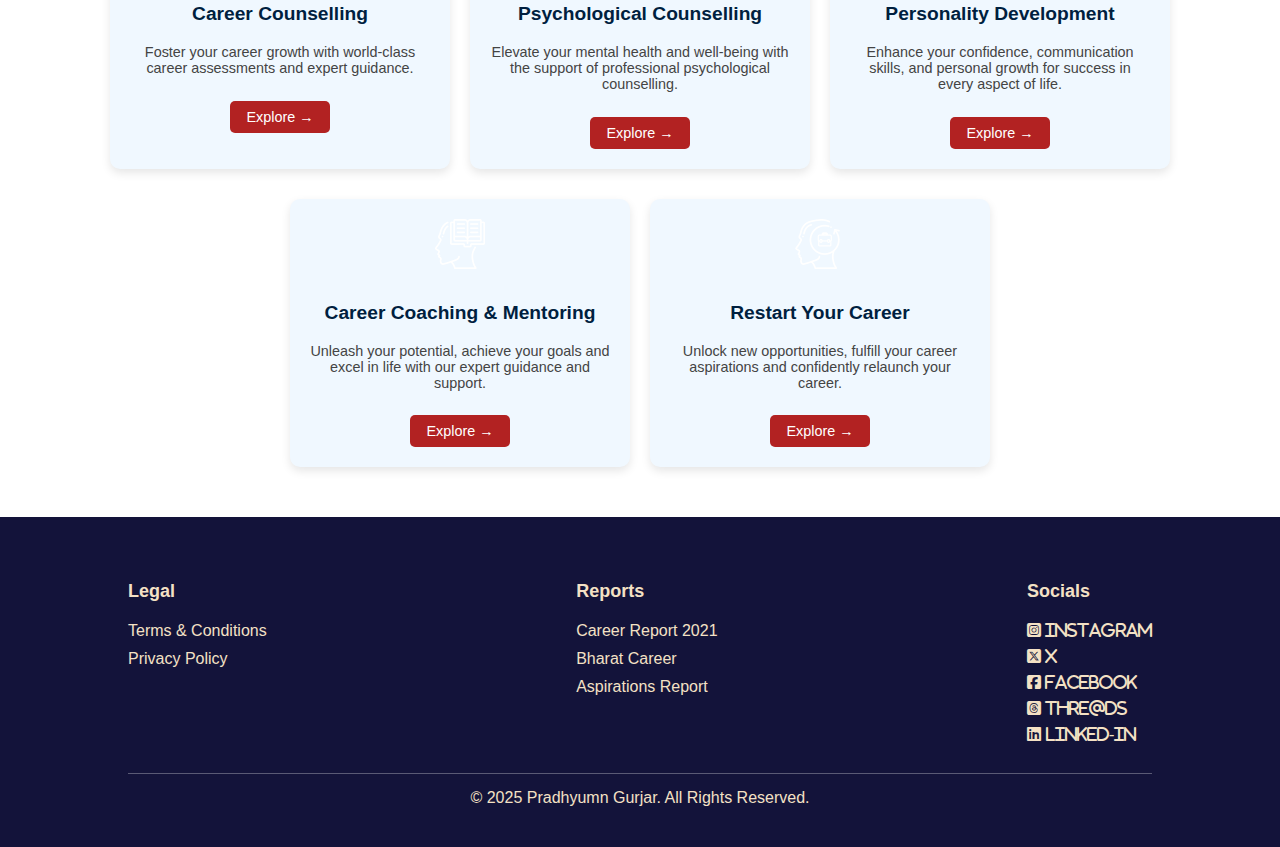
==== commit e79133c0: "media query" ====
--- a/index.html
+++ b/index.html
@@ -10,14 +10,12 @@
   
 </head>
 <body>
-    <div id="label">
+    <!-- <div id="label">
     
         <input id="checkbox" type="checkbox" >
         <i id="bars" class="fa-solid fa-bars" style="color: wheat;"></i>
     </div>
-    <div class="media"></div>
-  <!-- <img src="./logo.png" alt=""> -->
-  <!-- <p> Future Roads</p> -->
+    <div class="media"></div> -->
     <header>
     <nav>
         <ul class="nav-links">
--- a/index.css
+++ b/index.css
@@ -271,24 +271,18 @@
 
 
 /* for making website for mobile view */
-@media(max-width:430px){
-    @media screen and (max-width: 430px) {
-        .nav-links {
-            flex-direction: column;
-            text-align: center;
-        }
-    
-        .hero h1 {
-            font-size: 20px;
-        }
-    
-        button {
-            width: 100%;
-        }
+@media (max-width:430px){
+    header{
+        padding: auto;
+    }
+    .nav{
+        background-color: wheat;
     }
     .nav-links {
         flex-direction: column;
         text-align: center;
+        padding: 5px;
+        position: relative;
     }
 
     .hero h1 {
@@ -299,129 +293,328 @@
         width: 100%;
     }
 
-    .F1 .row {
+.nav-links {
+    flex-direction: column;
+    text-align: center;
+}
+
+.hero h1 {
+    font-size: 20px;
+}
+
+button {
+    width: 100%;
+}
+
+.F1 .row {
+    flex-direction: column;
+    align-items: center;
+}
+
+.feature {
+    width: 100%;
+    text-align: center;
+}
+    .career-section h2 {
+        font-size: 20px;
+        line-height: 1.4;
+    }
+
+    .career-cards {
         flex-direction: column;
         align-items: center;
     }
 
+    .career-cards .card {
+        width: 90%;
+        text-align: center;
+        padding: 15px;
+    }
+
+    .career-cards .card img {
+        width: 80px;
+        height: auto;
+    }
+
+    .career-cards .card h3 {
+        font-size: 18px;
+    }
+
+    .career-cards .card p {
+        font-size: 14px;
+    }
+
+    .career-cards .card button {
+        width: 100%;
+        padding: 8px;
+    }
+ 
+
+}
+   
+
+    
+
+
+
+
+
+
+
+    /* for tablet  */
+    @media(min-width:431px) and (max-width:768px){
+        
+    .nav ul{
+        display: none;
+    }
+    .nav {
+        padding: 10px 20px;
+        background-color: #fff;
+    }
+
+    .nav-links {
+        display: flex;
+        align-items: center;
+        justify-content: space-around;
+        gap: 10px;
+        padding: 0;
+    }
+
+    .nav-links li {
+        list-style: none;
+    }
+
+    .nav-links li img {
+        width: 30px; /* Adjust logo size */
+        height: auto;
+    }
+
+    .nav-links li a {
+        text-decoration: none;
+        font-size: 14px;
+        font-weight: 600;
+        color:wheat;
+        padding: 5px 10px;
+    }
+
+    .nav-links li a:hover {
+        color: cyan;
+    }
+    .hero {
+        text-align: center;
+        padding: 20px;
+    }
+
+    .hero h1 {
+        font-size: 22px;
+        margin-bottom: 10px;
+    }
+
+    .hero p {
+        font-size: 16px;
+        margin-bottom: 15px;
+    }
+
+    .hero button {
+        font-size: 16px;
+        padding: 10px 20px;
+        background-color: #007bff;
+        border: none;
+        cursor: pointer;
+    }
+
+    .d1 {
+        font-size: 14px;
+        margin-top: 10px;
+    }
+
+    .features {
+        padding: 20px;
+        text-align: center;
+    }
+
+    .features h2 {
+        font-size: 20px;
+        margin-bottom: 15px;
+    }
+
+    .F1 {
+        display: flex;
+        flex-direction: column;
+        align-items: center;
+        gap: 20px;
+    }
+
+    .row {
+        display: flex;
+        flex-wrap: wrap;
+        justify-content: center;
+        gap: 15px;
+    }
+
     .feature {
+        width: 45%;
+        text-align: center;
+    }
+
+    .feature img {
+        width: 35px;
+        height: auto;
+    }
+
+    .feature p {
+        font-size: 14px;
+        margin-top: 5px;
+    }
+    .career-section {
+        text-align: center;
+        padding: 20px;
+    }
+
+    .career-section h2 {
+        font-size: 22px;
+        line-height: 1.4;
+        margin-bottom: 20px;
+    }
+
+    .career-section span {
+        font-size: 20px;
+        color: cyan;
+    }
+
+    .career-cards {
+        display: flex;
+        flex-direction: column;
+        align-items: center;
+        gap: 20px;
+    }
+
+    .card {
+        width: 90%;
+        padding: 15px;
+        border-radius: 10px;
+        box-shadow: 0 4px 8px rgba(0, 0, 0, 0.2);
+        background: #fff;
+        text-align: center;
+    }
+
+    .card img {
+        width: 80px;
+        height: auto;
+        margin-bottom: 10px;
+    }
+
+    .card h3 {
+        font-size: 18px;
+        margin-bottom: 10px;
+    }
+
+    .card p {
+        font-size: 14px;
+        margin-bottom: 15px;
+    }
+
+    .card button {
+        font-size: 14px;
+        padding: 8px 16px;
+        background-color: cyan;
+        border: none;
+        cursor: pointer;
+    }
+    .career-cards {
+        display: flex;
+        flex-direction: column;
+        align-items: center;
+        gap: 20px;
+        padding: 20px;
+    }
+
+    .card {
+        width: 90%;
+        padding: 15px;
+        border-radius: 10px;
+        box-shadow: 0 4px 8px rgba(0, 0, 0, 0.2);
+        background: #fff;
+        text-align: center;
+    }
+
+    .card img {
+        width: 80px;
+        height: auto;
+        margin-bottom: 10px;
+    }
+
+    .card h3 {
+        font-size: 18px;
+        margin-bottom: 10px;
+    }
+
+    .card p {
+        font-size: 14px;
+        margin-bottom: 15px;
+    }
+
+    .card button {
+        font-size: 14px;
+        padding: 8px 16px;
+        background-color: cyan;
+        border: none;
+        cursor: pointer;
+        transition: background 0.3s;
+    }
+
+    .card button:hover {
+        background-color: #008b8b;
+        color: white;
+    }
+    .footer-container {
+        display: flex;
+        flex-direction: column;
+        align-items: center;
+        text-align: center;
+        gap: 20px;
+        padding: 20px;
+    }
+
+    .footer-section {
         width: 100%;
-        text-align: center;
-    }
-    @media screen and (max-width: 430px) {
-        .career-section h2 {
-            font-size: 20px;
-            line-height: 1.4;
-        }
-    
-        .career-cards {
-            flex-direction: column;
-            align-items: center;
-        }
-    
-        .career-cards .card {
-            width: 90%;
-            text-align: center;
-            padding: 15px;
-        }
-    
-        .career-cards .card img {
-            width: 80px;
-            height: auto;
-        }
-    
-        .career-cards .card h3 {
-            font-size: 18px;
-        }
-    
-        .career-cards .card p {
-            font-size: 14px;
-        }
-    
-        .career-cards .card button {
-            width: 100%;
-            padding: 8px;
-        }
-    }
-    
-}
-
-    
-   /* .nav-links{
-    display: none;
-   }
-
-   .media img{
+    }
+
+    .footer-section h4 {
+        font-size: 18px;
+        margin-bottom: 10px;
+    }
+
+    .footer-section a {
+        display: block;
+        font-size: 14px;
+        margin: 5px 0;
+        text-decoration: none;
+        color: white;
+        transition: color 0.3s;
+    }
+
+    .footer-section a:hover {
+        color: cyan;
+    }
+
+    .social-icons {
         display: flex;
         justify-content: center;
-        align-items: center;
-        height: 2px;
-        width: 2px;
-
-   }
-   .logo p{
-    
-   }
-    #bars{
-        display: block;
-        position: absolute;
-        top: 5%;
-        right: 5%;
-        font-size: 30px;
-        z-index: 2000;
-        color: wheat;
-    }
-    #check:checked~#headpart nav ul {
-        display: block;
-        width:100% ;
-        left: 30%;
-        top: 50px;
-        line-height: 50px;
-    }
-    .F1{
-        
-    }
-       
-    .hero{
-        position:fixed;
-        box-sizing: border-box;
-        position: relative;
-        background: url('./front.jpg') no-repeat center center/cover;
-        height: 80vh;
-    }
-    .hero p{
-        font-size: small;
-        
-    }
-    .d1{
-        width: 25%;
-        height: 15%;
-        font-size: x-small;
-        margin-top: 50px;
-        
-    }
-    .hero button{
-         font-size: xx-small;
-         margin-right:100px ;
-    } */
-
-    
-
-
-
-
-
-
-
-    /* for min width for tablet  */
-    @media(min-width:431px) and (max-width:768px){
-        
-    #nav ul{
-        display: none;
+        gap: 15px;
+        margin-top: 10px;
+    }
+
+    .social-icons i {
+        font-size: 20px;
+    }
+
+    .footer-copyright {
+        text-align: center;
+        font-size: 12px;
+        padding: 10px;
+    }
     }
     
     
-    }
-    
-    
-
+
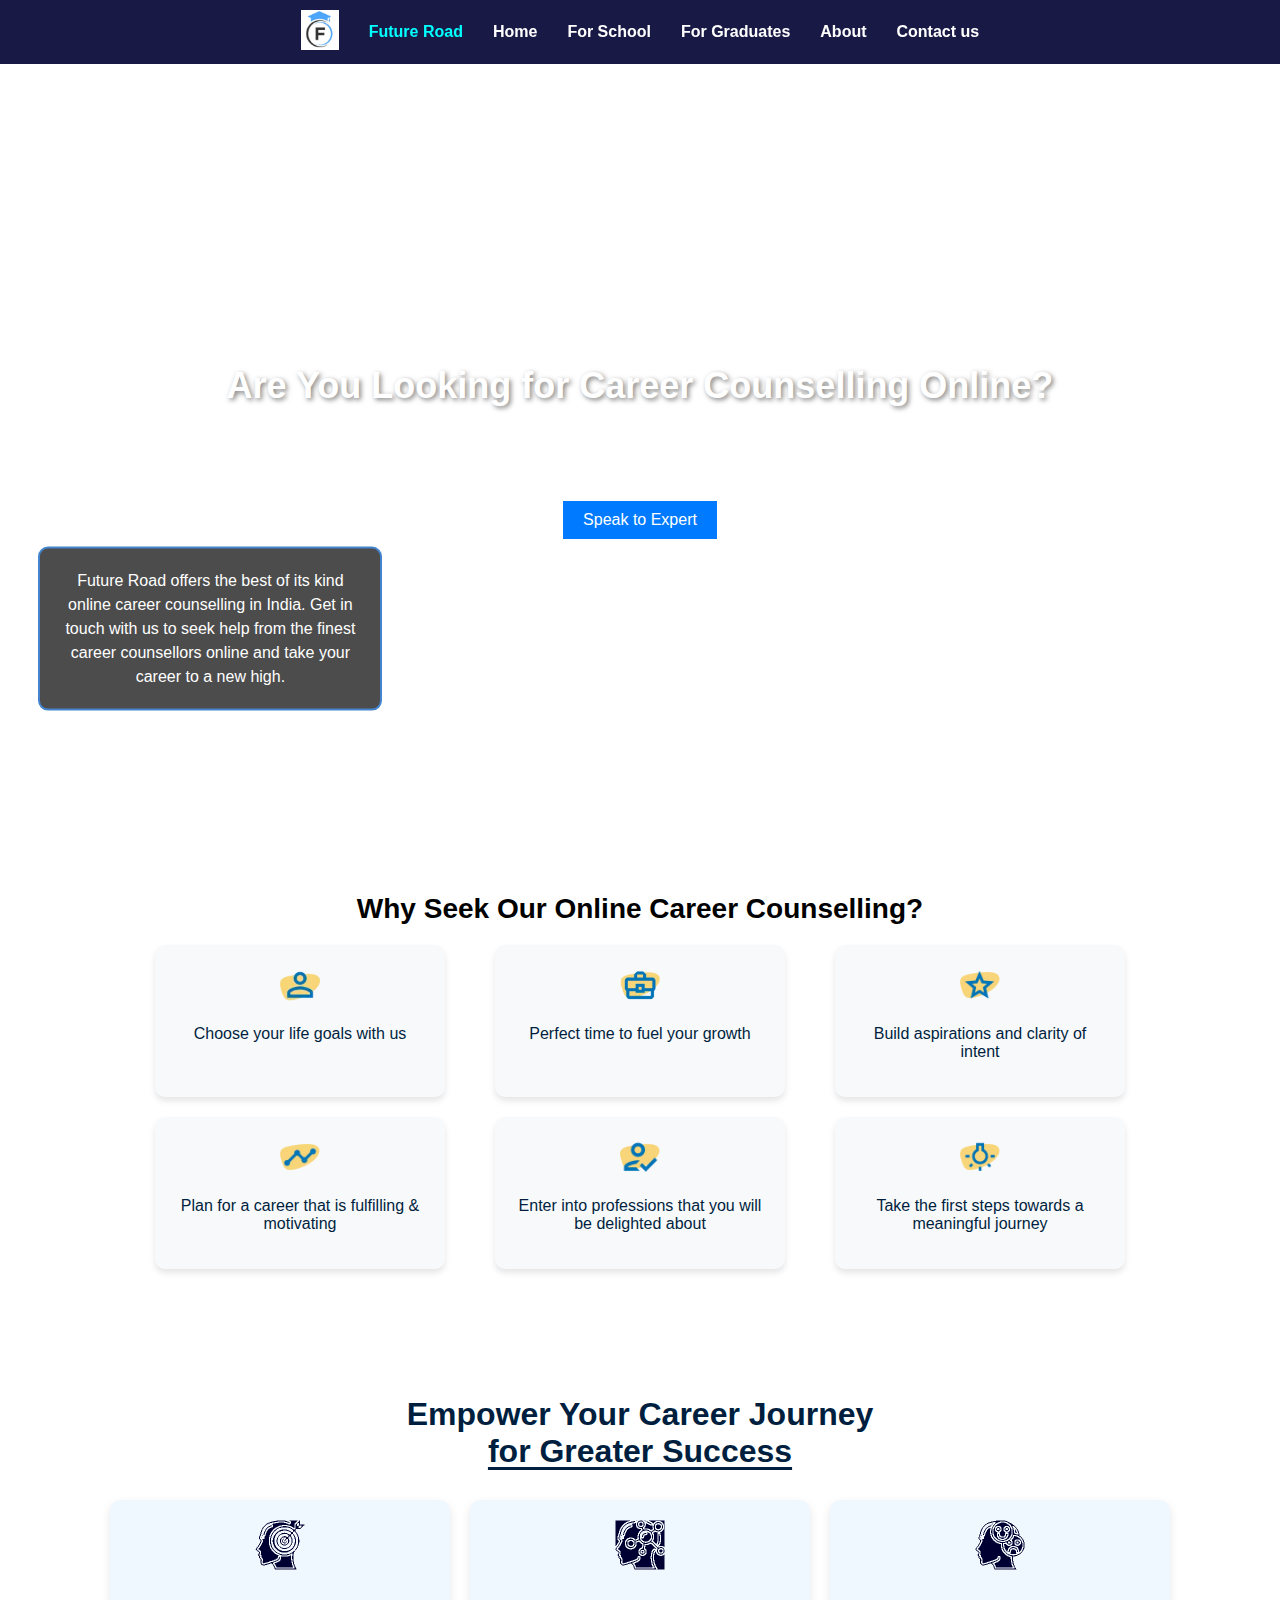
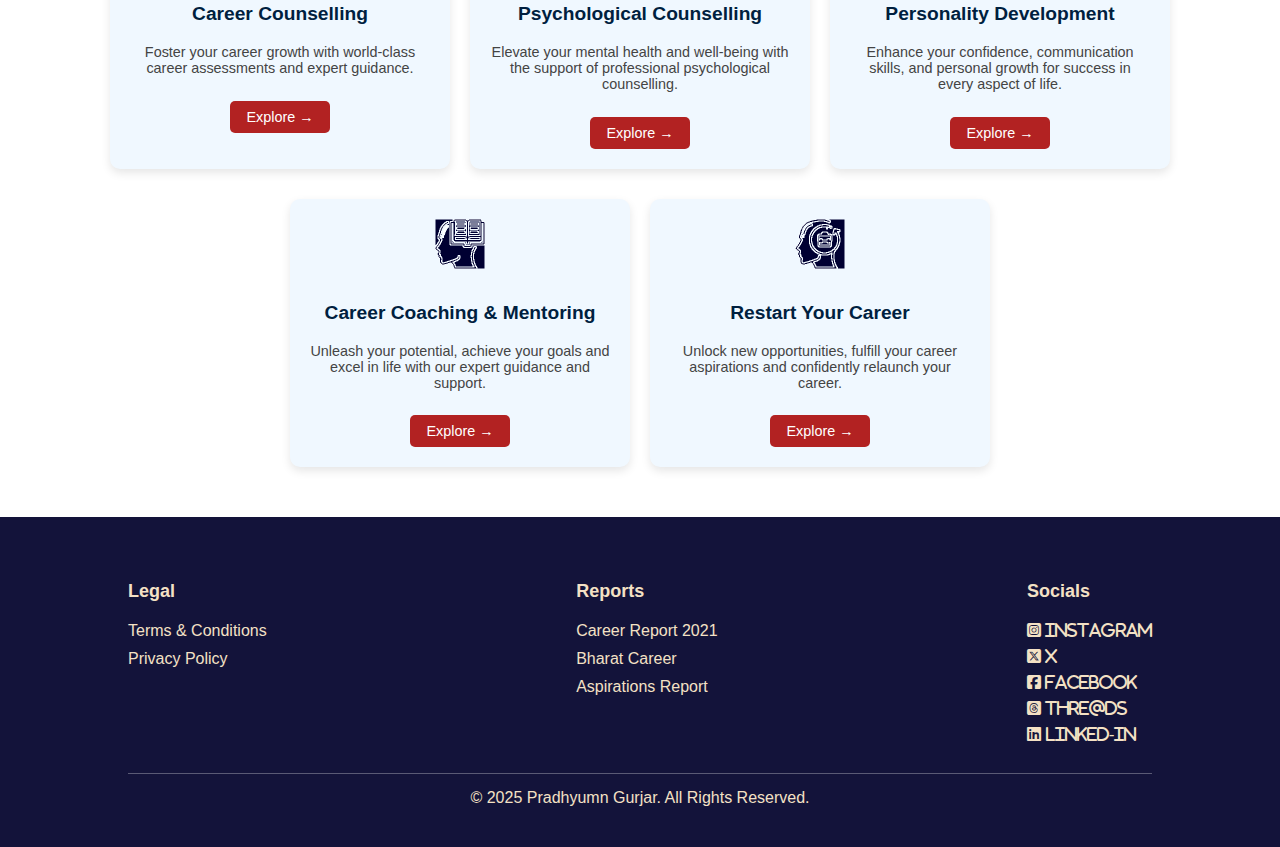
==== commit 2b5118d5: "image updated" ====
--- a/index.html
+++ b/index.html
@@ -84,19 +84,19 @@
     
         <div class="career-cards">
             <div class="card">
-                <img src="./counsel.webp" alt="Career Counselling">
+                <img src="./counsel2.png" alt="Career Counselling">
                 <h3>Career Counselling</h3>
                 <p>Foster your career growth with world-class career assessments and expert guidance.</p>
                 <button>Explore →</button>
             </div>
             <div class="card">
-                <img src="./Pschyo.webp" alt="Psychological Counselling">
+                <img src="./Pschyo3webp.png" alt="Psychological Counselling">
                 <h3>Psychological Counselling</h3>
                 <p>Elevate your mental health and well-being with the support of professional psychological counselling.</p>
                 <button>Explore →</button>
             </div>
             <div class="card">
-                <img src="./personality.webp" alt="Personality Development">
+                <img src="./personality2webp.png" alt="Personality Development">
                 <h3>Personality Development</h3>
                 <p>Enhance your confidence, communication skills, and personal growth for success in every aspect of life.</p>
                 <button>Explore →</button>
@@ -105,13 +105,13 @@
     
         <div class="career-cards">
             <div class="card">
-                <img src="./coaching.webp" alt="Career Coaching & Mentoring">
+                <img src="./coaching3webp.png" alt="Coaching">
                 <h3>Career Coaching & Mentoring</h3>
                 <p>Unleash your potential, achieve your goals and excel in life with our expert guidance and support.</p>
                 <button>Explore →</button>
             </div>
             <div class="card">
-                <img src="./Restart.webp" alt="Restart Your Career">
+                <img src="./restart2.png" alt="Restart Your Career">
                 <h3>Restart Your Career</h3>
                 <p>Unlock new opportunities, fulfill your career aspirations and confidently relaunch your career.</p>
                 <button>Explore →</button>
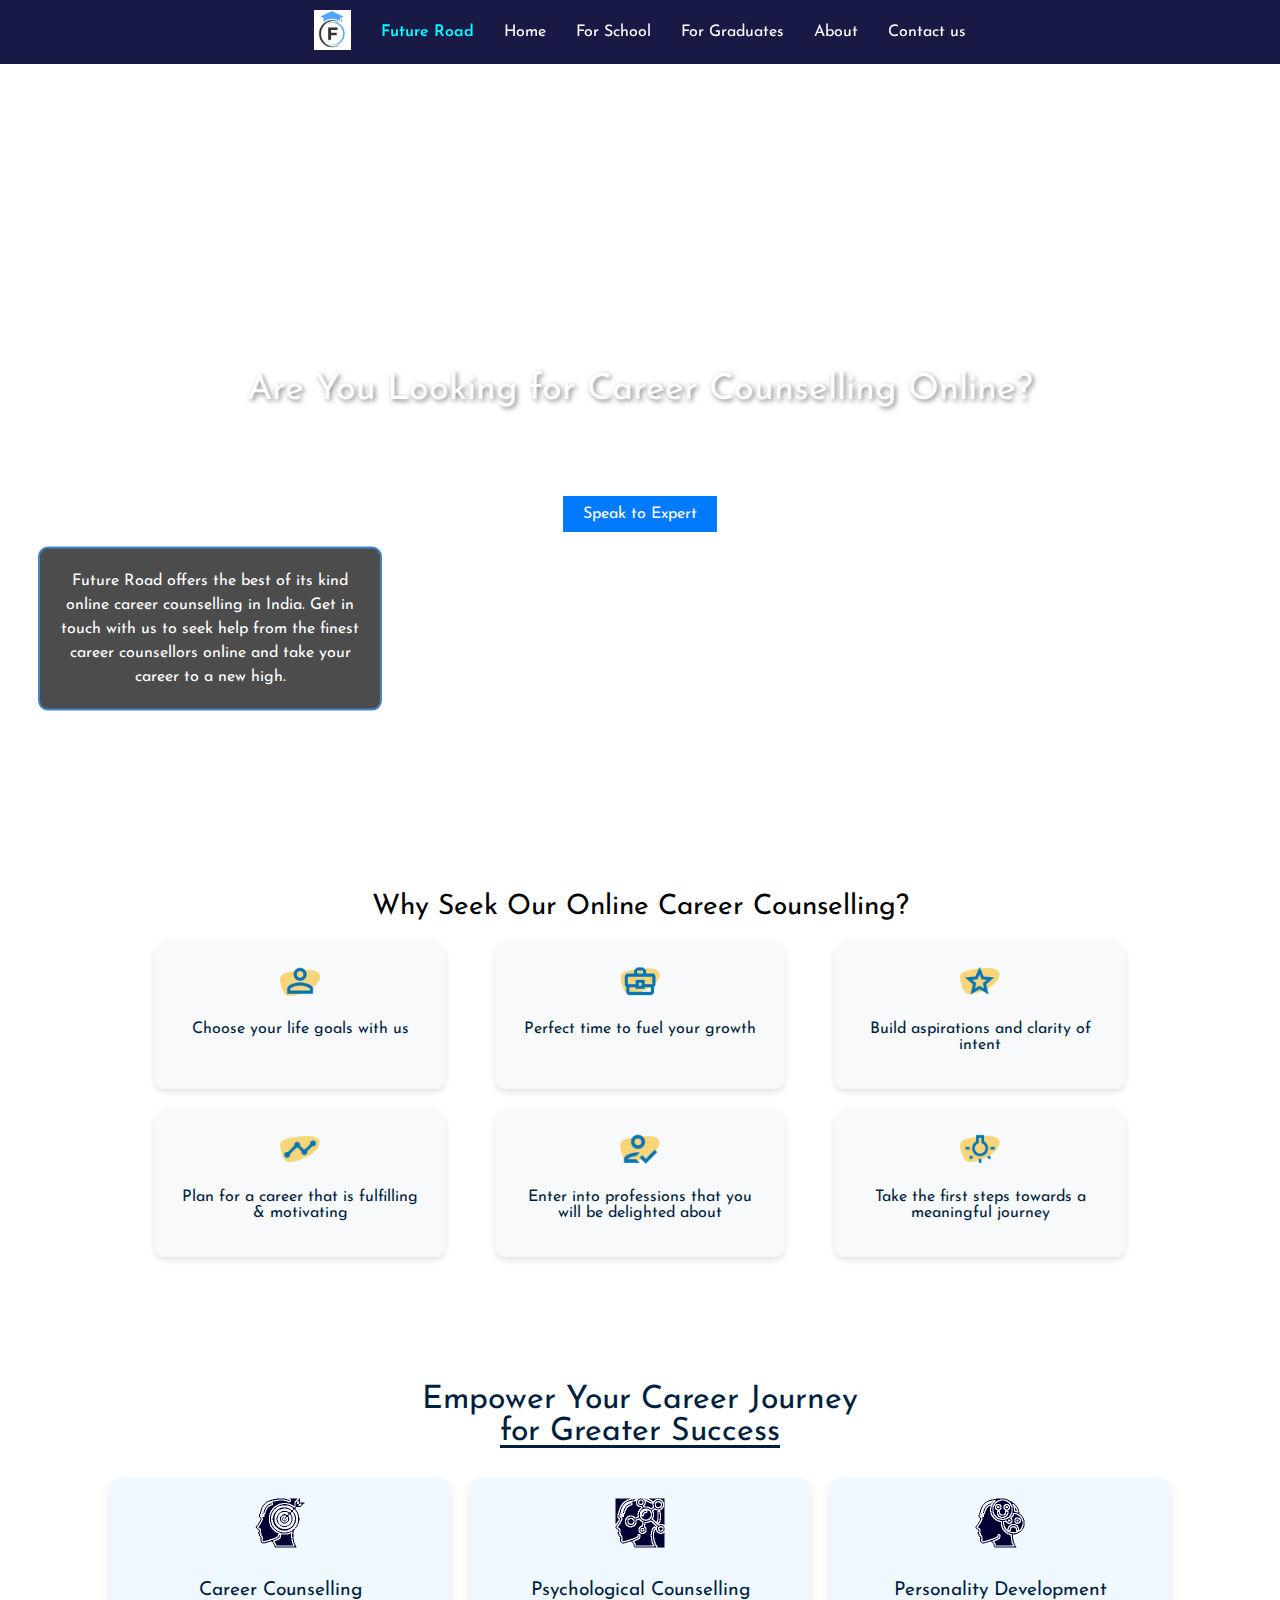
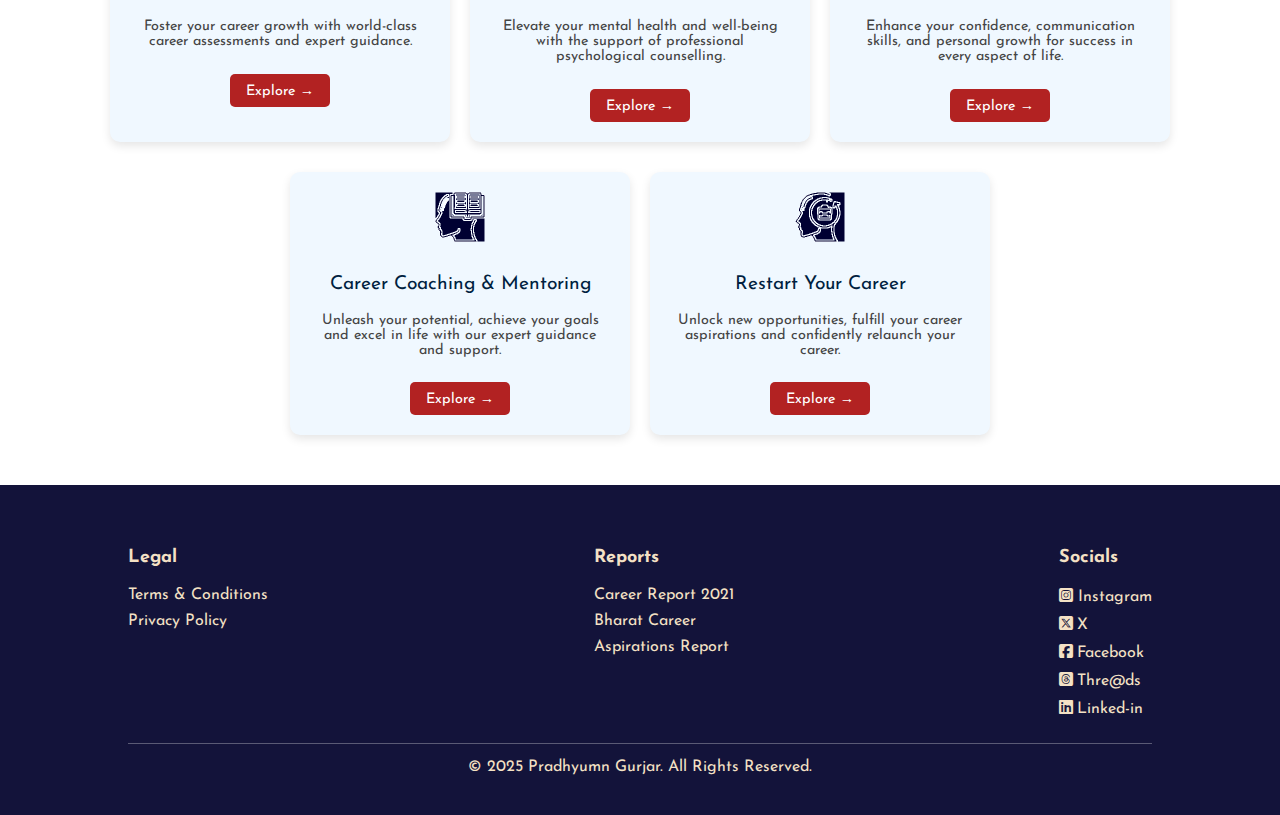
==== commit dba40ae1: "media query" ====
--- a/index.html
+++ b/index.html
@@ -10,12 +10,7 @@
   
 </head>
 <body>
-    <!-- <div id="label">
-    
-        <input id="checkbox" type="checkbox" >
-        <i id="bars" class="fa-solid fa-bars" style="color: wheat;"></i>
-    </div>
-    <div class="media"></div> -->
+   
     <header>
     <nav>
         <ul class="nav-links">
--- a/index.css
+++ b/index.css
@@ -1,10 +1,28 @@
+
+@import url('https://fonts.googleapis.com/css2?family=Josefin+Sans:ital,wght@0,100..700;1,100..700&display=swap');
+* {
+    font-family: "Josefin Sans", sans-serif;
+  font-optical-sizing: auto;
+  font-weight:400;
+  font-style: normal;
+}
+
+
 body {
     margin: 0;
     font-family: Arial, sans-serif;
     overflow-x: hidden;
+    font-family: "Josefin Sans", sans-serif;
+  font-optical-sizing: auto;
+  font-weight:400;
+  font-style: normal;
 }
 .logo{
     display: none;
+    font-family: "Josefin Sans", sans-serif;
+  font-optical-sizing: auto;
+  font-weight:400;
+  font-style: normal;
 }
 .logo img{
     display: none;
@@ -16,6 +34,10 @@
     top: 0;
     width: 100%;
     z-index: 1000;
+    font-family: "Josefin Sans", sans-serif;
+    font-optical-sizing: auto;
+    font-weight:400;
+    font-style: normal;
 }
 .nav-links {
     display: flex;
@@ -24,9 +46,17 @@
     list-style: none;
     padding: 0;
     margin: 0;
+    font-family: "Josefin Sans", sans-serif;
+  font-optical-sizing: auto;
+  font-weight:400;
+  font-style: normal;
 }
 .nav-links li {
     margin: 0 15px;
+    font-family: "Josefin Sans", sans-serif;
+  font-optical-sizing: auto;
+  font-weight:400;
+  font-style: normal;
 }
 .nav-links img {
     height: 40px;
@@ -36,9 +66,17 @@
     text-decoration: none;
     font-weight: bold;
     transition: 0.3s;
+    font-family: "Josefin Sans", sans-serif;
+  font-optical-sizing: auto;
+  font-weight:400;
+  font-style: normal;
 }
 .nav-links li a:hover {
     color: cyan;
+    font-family: "Josefin Sans", sans-serif;
+  font-optical-sizing: auto;
+  font-weight:400;
+  font-style: normal;
 }
 .hero {
     position: relative;
@@ -51,14 +89,26 @@
     text-align: center;
     padding: 20px;
     margin-top: 60px;
+    font-family: "Josefin Sans", sans-serif;
+  font-optical-sizing: auto;
+  font-weight:400;
+  font-style: normal;
 }
 .hero h1 {
     font-size: 36px;
     text-shadow: 2px 2px 5px rgba(0, 0, 0, 0.5);
+    font-family: "Josefin Sans", sans-serif;
+  font-optical-sizing: auto;
+  font-weight:400;
+  font-style: normal;
 }
 .hero p {
     font-size: 18px;
     max-width: 600px;
+    font-family: "Josefin Sans", sans-serif;
+  font-optical-sizing: auto;
+  font-weight:400;
+  font-style: normal;
 }
 .hero button {
     background-color: #007bff;
@@ -69,9 +119,17 @@
     font-size: 16px;
     margin-top: 10px;
     transition: 0.3s;
+    font-family: "Josefin Sans", sans-serif;
+  font-optical-sizing: auto;
+  font-weight:400;
+  font-style: normal;
 }
 .hero button:hover {
     background-color: #339c5f;
+    font-family: "Josefin Sans", sans-serif;
+  font-optical-sizing: auto;
+  font-weight:400;
+  font-style: normal;
 }
 
 .d1{
@@ -89,20 +147,36 @@
             text-align: center;
             font-size: 16px;
             line-height: 1.5;
+            font-family: "Josefin Sans", sans-serif;
+  font-optical-sizing: auto;
+  font-weight:400;
+  font-style: normal;
 }
 .features {
     text-align: center;
     padding: 50px 20px;
+    font-family: "Josefin Sans", sans-serif;
+  font-optical-sizing: auto;
+  font-weight:400;
+  font-style: normal;
 }
 .features h2 {
     font-size: 28px;
     margin-bottom: 20px;
+    font-family: "Josefin Sans", sans-serif;
+  font-optical-sizing: auto;
+  font-weight:400;
+  font-style: normal;
 }
 .features .feature-items {
     display: flex;
     justify-content: center;
     gap: 20px;
     flex-wrap: wrap;
+    font-family: "Josefin Sans", sans-serif;
+  font-optical-sizing: auto;
+  font-weight:400;
+  font-style: normal;
 }
 .features .feature {
     width: 250px;
@@ -111,9 +185,17 @@
     background: #f8f9fa;
     box-shadow: 0px 4px 6px rgba(0, 0, 0, 0.1);
     transition: transform 0.3s;
+    font-family: "Josefin Sans", sans-serif;
+  font-optical-sizing: auto;
+  font-weight:400;
+  font-style: normal;
 }
 .features .feature:hover {
     transform: scale(1.05);
+    font-family: "Josefin Sans", sans-serif;
+  font-optical-sizing: auto;
+  font-weight:400;
+  font-style: normal;
 }
 
 .F1 {
@@ -130,22 +212,38 @@
     display: flex;
     justify-content: center;
     gap: 50px; /* Adjust spacing between items */
+    font-family: "Josefin Sans", sans-serif;
+  font-optical-sizing: auto;
+  font-weight:400;
+  font-style: normal;
 }
 
 .feature {
     text-align: center;
     max-width: 250px; /* Prevents too wide content */
     color: #001F3F;
+    font-family: "Josefin Sans", sans-serif;
+  font-optical-sizing: auto;
+  font-weight:400;
+  font-style: normal;
 }
 .career-section {
     text-align: center;
     padding: 50px 20px;
+    font-family: "Josefin Sans", sans-serif;
+  font-optical-sizing: auto;
+  font-weight:400;
+  font-style: normal;
 }
 
 .career-section h2 {
     font-size: 2rem;
     font-weight: bold;
     color: #001F3F;
+    font-family: "Josefin Sans", sans-serif;
+  font-optical-sizing: auto;
+  font-weight:400;
+  font-style: normal;
 }
 
 .career-section h2 span {
@@ -153,6 +251,10 @@
     text-decoration-thickness: 3px;
     text-underline-offset: 5px;
     color: #001F3F;
+    font-family: "Josefin Sans", sans-serif;
+  font-optical-sizing: auto;
+  font-weight:400;
+  font-style: normal;
 }
 
 .career-cards {
@@ -160,6 +262,10 @@
     justify-content: center;
     gap: 20px;
     margin-top: 30px;
+    font-family: "Josefin Sans", sans-serif;
+  font-optical-sizing: auto;
+  font-weight:400;
+  font-style: normal;
 }
 
 .card {
@@ -169,18 +275,30 @@
     text-align: center;
     border-radius: 10px;
     box-shadow: 0px 4px 10px rgba(0, 0, 0, 0.1);
+    font-family: "Josefin Sans", sans-serif;
+  font-optical-sizing: auto;
+  font-weight:400;
+  font-style: normal;
 }
 
 .card img {
     height: 50px;
     margin-bottom: 10px;
     color: #001F3F;
+    font-family: "Josefin Sans", sans-serif;
+  font-optical-sizing: auto;
+  font-weight:400;
+  font-style: normal;
 }
 
 .card h3 {
     font-size: 1.2rem;
     font-weight: bold;
     color: #001F3F;
+    font-family: "Josefin Sans", sans-serif;
+  font-optical-sizing: auto;
+  font-weight:400;
+  font-style: normal;
 }
 
 .card p {
@@ -204,8 +322,6 @@
 }
 
 
-
-
 .footer {
     background-color: #13133a;
     color: #f4e1c5;
@@ -351,17 +467,9 @@
  
 
 }
-   
-
-    
-
-
-
-
-
-
-
-    /* for tablet  */
+     
+
+/* for tablet  */
     @media(min-width:431px) and (max-width:768px){
         
     .nav ul{
